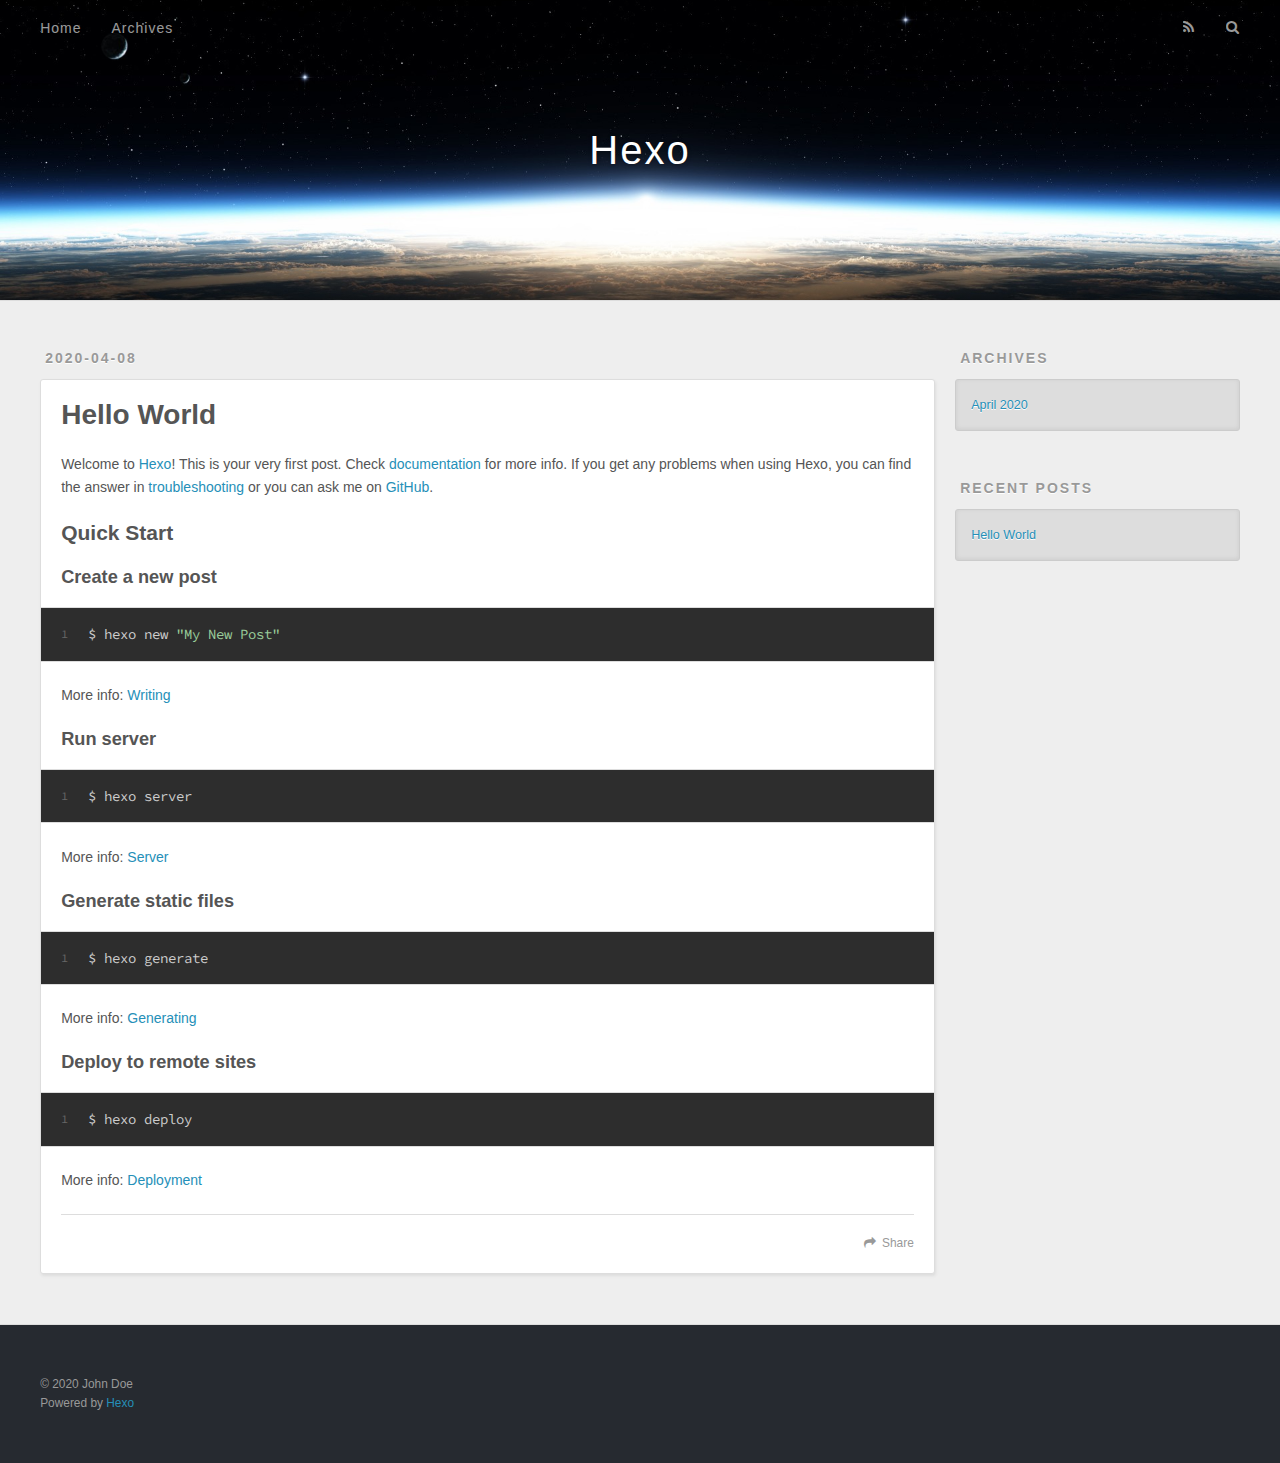
==== index.html @ 331ce8b9 "Site updated: 2020-04-08 20:59:06" ====
<!DOCTYPE html>
<html>
<head>
  <meta charset="utf-8">
  

  
  <title>Hexo</title>
  <meta name="viewport" content="width=device-width, initial-scale=1, maximum-scale=1">
  <meta property="og:type" content="website">
<meta property="og:title" content="Hexo">
<meta property="og:url" content="http://yoursite.com/index.html">
<meta property="og:site_name" content="Hexo">
<meta property="og:locale" content="en_US">
<meta property="article:author" content="John Doe">
<meta name="twitter:card" content="summary">
  
    <link rel="alternate" href="/atom.xml" title="Hexo" type="application/atom+xml">
  
  
    <link rel="icon" href="/favicon.png">
  
  
    <link href="//fonts.googleapis.com/css?family=Source+Code+Pro" rel="stylesheet" type="text/css">
  
  
<link rel="stylesheet" href="/css/style.css">

<meta name="generator" content="Hexo 4.2.0"></head>

<body>
  <div id="container">
    <div id="wrap">
      <header id="header">
  <div id="banner"></div>
  <div id="header-outer" class="outer">
    <div id="header-title" class="inner">
      <h1 id="logo-wrap">
        <a href="/" id="logo">Hexo</a>
      </h1>
      
    </div>
    <div id="header-inner" class="inner">
      <nav id="main-nav">
        <a id="main-nav-toggle" class="nav-icon"></a>
        
          <a class="main-nav-link" href="/">Home</a>
        
          <a class="main-nav-link" href="/archives">Archives</a>
        
      </nav>
      <nav id="sub-nav">
        
          <a id="nav-rss-link" class="nav-icon" href="/atom.xml" title="RSS Feed"></a>
        
        <a id="nav-search-btn" class="nav-icon" title="Search"></a>
      </nav>
      <div id="search-form-wrap">
        <form action="//google.com/search" method="get" accept-charset="UTF-8" class="search-form"><input type="search" name="q" class="search-form-input" placeholder="Search"><button type="submit" class="search-form-submit">&#xF002;</button><input type="hidden" name="sitesearch" value="http://yoursite.com"></form>
      </div>
    </div>
  </div>
</header>
      <div class="outer">
        <section id="main">
  
    <article id="post-hello-world" class="article article-type-post" itemscope itemprop="blogPost">
  <div class="article-meta">
    <a href="/2020/04/08/hello-world/" class="article-date">
  <time datetime="2020-04-08T08:09:50.335Z" itemprop="datePublished">2020-04-08</time>
</a>
    
  </div>
  <div class="article-inner">
    
    
      <header class="article-header">
        
  
    <h1 itemprop="name">
      <a class="article-title" href="/2020/04/08/hello-world/">Hello World</a>
    </h1>
  

      </header>
    
    <div class="article-entry" itemprop="articleBody">
      
        <p>Welcome to <a href="https://hexo.io/" target="_blank" rel="noopener">Hexo</a>! This is your very first post. Check <a href="https://hexo.io/docs/" target="_blank" rel="noopener">documentation</a> for more info. If you get any problems when using Hexo, you can find the answer in <a href="https://hexo.io/docs/troubleshooting.html" target="_blank" rel="noopener">troubleshooting</a> or you can ask me on <a href="https://github.com/hexojs/hexo/issues" target="_blank" rel="noopener">GitHub</a>.</p>
<h2 id="Quick-Start"><a href="#Quick-Start" class="headerlink" title="Quick Start"></a>Quick Start</h2><h3 id="Create-a-new-post"><a href="#Create-a-new-post" class="headerlink" title="Create a new post"></a>Create a new post</h3><figure class="highlight bash"><table><tr><td class="gutter"><pre><span class="line">1</span><br></pre></td><td class="code"><pre><span class="line">$ hexo new <span class="string">"My New Post"</span></span><br></pre></td></tr></table></figure>

<p>More info: <a href="https://hexo.io/docs/writing.html" target="_blank" rel="noopener">Writing</a></p>
<h3 id="Run-server"><a href="#Run-server" class="headerlink" title="Run server"></a>Run server</h3><figure class="highlight bash"><table><tr><td class="gutter"><pre><span class="line">1</span><br></pre></td><td class="code"><pre><span class="line">$ hexo server</span><br></pre></td></tr></table></figure>

<p>More info: <a href="https://hexo.io/docs/server.html" target="_blank" rel="noopener">Server</a></p>
<h3 id="Generate-static-files"><a href="#Generate-static-files" class="headerlink" title="Generate static files"></a>Generate static files</h3><figure class="highlight bash"><table><tr><td class="gutter"><pre><span class="line">1</span><br></pre></td><td class="code"><pre><span class="line">$ hexo generate</span><br></pre></td></tr></table></figure>

<p>More info: <a href="https://hexo.io/docs/generating.html" target="_blank" rel="noopener">Generating</a></p>
<h3 id="Deploy-to-remote-sites"><a href="#Deploy-to-remote-sites" class="headerlink" title="Deploy to remote sites"></a>Deploy to remote sites</h3><figure class="highlight bash"><table><tr><td class="gutter"><pre><span class="line">1</span><br></pre></td><td class="code"><pre><span class="line">$ hexo deploy</span><br></pre></td></tr></table></figure>

<p>More info: <a href="https://hexo.io/docs/one-command-deployment.html" target="_blank" rel="noopener">Deployment</a></p>

      
    </div>
    <footer class="article-footer">
      <a data-url="http://yoursite.com/2020/04/08/hello-world/" data-id="ck8r250b800000ghe3so6d250" class="article-share-link">Share</a>
      
      
    </footer>
  </div>
  
</article>


  


</section>
        
          <aside id="sidebar">
  
    

  
    

  
    
  
    
  <div class="widget-wrap">
    <h3 class="widget-title">Archives</h3>
    <div class="widget">
      <ul class="archive-list"><li class="archive-list-item"><a class="archive-list-link" href="/archives/2020/04/">April 2020</a></li></ul>
    </div>
  </div>


  
    
  <div class="widget-wrap">
    <h3 class="widget-title">Recent Posts</h3>
    <div class="widget">
      <ul>
        
          <li>
            <a href="/2020/04/08/hello-world/">Hello World</a>
          </li>
        
      </ul>
    </div>
  </div>

  
</aside>
        
      </div>
      <footer id="footer">
  
  <div class="outer">
    <div id="footer-info" class="inner">
      &copy; 2020 John Doe<br>
      Powered by <a href="http://hexo.io/" target="_blank">Hexo</a>
    </div>
  </div>
</footer>
    </div>
    <nav id="mobile-nav">
  
    <a href="/" class="mobile-nav-link">Home</a>
  
    <a href="/archives" class="mobile-nav-link">Archives</a>
  
</nav>
    

<script src="//ajax.googleapis.com/ajax/libs/jquery/2.0.3/jquery.min.js"></script>


  
<link rel="stylesheet" href="/fancybox/jquery.fancybox.css">

  
<script src="/fancybox/jquery.fancybox.pack.js"></script>




<script src="/js/script.js"></script>




  </div>
</body>
</html>
---- css/style.css ----
body {
  width: 100%;
}
body:before,
body:after {
  content: "";
  display: table;
}
body:after {
  clear: both;
}
html,
body,
div,
span,
applet,
object,
iframe,
h1,
h2,
h3,
h4,
h5,
h6,
p,
blockquote,
pre,
a,
abbr,
acronym,
address,
big,
cite,
code,
del,
dfn,
em,
img,
ins,
kbd,
q,
s,
samp,
small,
strike,
strong,
sub,
sup,
tt,
var,
dl,
dt,
dd,
ol,
ul,
li,
fieldset,
form,
label,
legend,
table,
caption,
tbody,
tfoot,
thead,
tr,
th,
td {
  margin: 0;
  padding: 0;
  border: 0;
  outline: 0;
  font-weight: inherit;
  font-style: inherit;
  font-family: inherit;
  font-size: 100%;
  vertical-align: baseline;
}
body {
  line-height: 1;
  color: #000;
  background: #fff;
}
ol,
ul {
  list-style: none;
}
table {
  border-collapse: separate;
  border-spacing: 0;
  vertical-align: middle;
}
caption,
th,
td {
  text-align: left;
  font-weight: normal;
  vertical-align: middle;
}
a img {
  border: none;
}
input,
button {
  margin: 0;
  padding: 0;
}
input::-moz-focus-inner,
button::-moz-focus-inner {
  border: 0;
  padding: 0;
}
@font-face {
  font-family: FontAwesome;
  font-style: normal;
  font-weight: normal;
  src: url("fonts/fontawesome-webfont.eot?v=#4.0.3");
  src: url("fonts/fontawesome-webfont.eot?#iefix&v=#4.0.3") format("embedded-opentype"), url("fonts/fontawesome-webfont.woff?v=#4.0.3") format("woff"), url("fonts/fontawesome-webfont.ttf?v=#4.0.3") format("truetype"), url("fonts/fontawesome-webfont.svg#fontawesomeregular?v=#4.0.3") format("svg");
}
html,
body,
#container {
  height: 100%;
}
body {
  background: #eee;
  font: 14px -apple-system, BlinkMacSystemFont, "Segoe UI", "Roboto", "Oxygen", "Ubuntu", "Cantarell", "Fira Sans", "Droid Sans", "Helvetica Neue", sans-serif;
  -webkit-text-size-adjust: 100%;
}
.outer {
  max-width: 1220px;
  margin: 0 auto;
  padding: 0 20px;
}
.outer:before,
.outer:after {
  content: "";
  display: table;
}
.outer:after {
  clear: both;
}
.inner {
  display: inline;
  float: left;
  width: 98.33333333333333%;
  margin: 0 0.833333333333333%;
}
.left,
.alignleft {
  float: left;
}
.right,
.alignright {
  float: right;
}
.clear {
  clear: both;
}
#container {
  position: relative;
}
.mobile-nav-on {
  overflow: hidden;
}
#wrap {
  height: 100%;
  width: 100%;
  position: absolute;
  top: 0;
  left: 0;
  -webkit-transition: 0.2s ease-out;
  -moz-transition: 0.2s ease-out;
  -ms-transition: 0.2s ease-out;
  transition: 0.2s ease-out;
  z-index: 1;
  background: #eee;
}
.mobile-nav-on #wrap {
  left: 280px;
}
@media screen and (min-width: 768px) {
  #main {
    display: inline;
    float: left;
    width: 73.33333333333333%;
    margin: 0 0.833333333333333%;
  }
}
.article-date,
.article-category-link,
.archive-year,
.widget-title {
  text-decoration: none;
  text-transform: uppercase;
  letter-spacing: 2px;
  color: #999;
  margin-bottom: 1em;
  margin-left: 5px;
  line-height: 1em;
  text-shadow: 0 1px #fff;
  font-weight: bold;
}
.article-inner,
.archive-article-inner {
  background: #fff;
  -webkit-box-shadow: 1px 2px 3px #ddd;
  box-shadow: 1px 2px 3px #ddd;
  border: 1px solid #ddd;
  border-radius: 3px;
}
.article-entry h1,
.widget h1 {
  font-size: 2em;
}
.article-entry h2,
.widget h2 {
  font-size: 1.5em;
}
.article-entry h3,
.widget h3 {
  font-size: 1.3em;
}
.article-entry h4,
.widget h4 {
  font-size: 1.2em;
}
.article-entry h5,
.widget h5 {
  font-size: 1em;
}
.article-entry h6,
.widget h6 {
  font-size: 1em;
  color: #999;
}
.article-entry hr,
.widget hr {
  border: 1px dashed #ddd;
}
.article-entry strong,
.widget strong {
  font-weight: bold;
}
.article-entry em,
.widget em,
.article-entry cite,
.widget cite {
  font-style: italic;
}
.article-entry sup,
.widget sup,
.article-entry sub,
.widget sub {
  font-size: 0.75em;
  line-height: 0;
  position: relative;
  vertical-align: baseline;
}
.article-entry sup,
.widget sup {
  top: -0.5em;
}
.article-entry sub,
.widget sub {
  bottom: -0.2em;
}
.article-entry small,
.widget small {
  font-size: 0.85em;
}
.article-entry acronym,
.widget acronym,
.article-entry abbr,
.widget abbr {
  border-bottom: 1px dotted;
}
.article-entry ul,
.widget ul,
.article-entry ol,
.widget ol,
.article-entry dl,
.widget dl {
  margin: 0 20px;
  line-height: 1.6em;
}
.article-entry ul ul,
.widget ul ul,
.article-entry ol ul,
.widget ol ul,
.article-entry ul ol,
.widget ul ol,
.article-entry ol ol,
.widget ol ol {
  margin-top: 0;
  margin-bottom: 0;
}
.article-entry ul,
.widget ul {
  list-style: disc;
}
.article-entry ol,
.widget ol {
  list-style: decimal;
}
.article-entry dt,
.widget dt {
  font-weight: bold;
}
#header {
  height: 300px;
  position: relative;
  border-bottom: 1px solid #ddd;
}
#header:before,
#header:after {
  content: "";
  position: absolute;
  left: 0;
  right: 0;
  height: 40px;
}
#header:before {
  top: 0;
  background: -webkit-linear-gradient(rgba(0,0,0,0.2), transparent);
  background: -moz-linear-gradient(rgba(0,0,0,0.2), transparent);
  background: -ms-linear-gradient(rgba(0,0,0,0.2), transparent);
  background: linear-gradient(rgba(0,0,0,0.2), transparent);
}
#header:after {
  bottom: 0;
  background: -webkit-linear-gradient(transparent, rgba(0,0,0,0.2));
  background: -moz-linear-gradient(transparent, rgba(0,0,0,0.2));
  background: -ms-linear-gradient(transparent, rgba(0,0,0,0.2));
  background: linear-gradient(transparent, rgba(0,0,0,0.2));
}
#header-outer {
  height: 100%;
  position: relative;
}
#header-inner {
  position: relative;
  overflow: hidden;
}
#banner {
  position: absolute;
  top: 0;
  left: 0;
  width: 100%;
  height: 100%;
  background: url("images/banner.jpg") center #000;
  -webkit-background-size: cover;
  -moz-background-size: cover;
  background-size: cover;
  z-index: -1;
}
#header-title {
  text-align: center;
  height: 40px;
  position: absolute;
  top: 50%;
  left: 0;
  margin-top: -20px;
}
#logo,
#subtitle {
  text-decoration: none;
  color: #fff;
  font-weight: 300;
  text-shadow: 0 1px 4px rgba(0,0,0,0.3);
}
#logo {
  font-size: 40px;
  line-height: 40px;
  letter-spacing: 2px;
}
#subtitle {
  font-size: 16px;
  line-height: 16px;
  letter-spacing: 1px;
}
#subtitle-wrap {
  margin-top: 16px;
}
#main-nav {
  float: left;
  margin-left: -15px;
}
.nav-icon,
.main-nav-link {
  float: left;
  color: #fff;
  opacity: 0.6;
  text-decoration: none;
  text-shadow: 0 1px rgba(0,0,0,0.2);
  -webkit-transition: opacity 0.2s;
  -moz-transition: opacity 0.2s;
  -ms-transition: opacity 0.2s;
  transition: opacity 0.2s;
  display: block;
  padding: 20px 15px;
}
.nav-icon:hover,
.main-nav-link:hover {
  opacity: 1;
}
.nav-icon {
  font-family: FontAwesome;
  text-align: center;
  font-size: 14px;
  width: 14px;
  height: 14px;
  padding: 20px 15px;
  position: relative;
  cursor: pointer;
}
.main-nav-link {
  font-weight: 300;
  letter-spacing: 1px;
}
@media screen and (max-width: 479px) {
  .main-nav-link {
    display: none;
  }
}
#main-nav-toggle {
  display: none;
}
#main-nav-toggle:before {
  content: "\f0c9";
}
@media screen and (max-width: 479px) {
  #main-nav-toggle {
    display: block;
  }
}
#sub-nav {
  float: right;
  margin-right: -15px;
}
#nav-rss-link:before {
  content: "\f09e";
}
#nav-search-btn:before {
  content: "\f002";
}
#search-form-wrap {
  position: absolute;
  top: 15px;
  width: 150px;
  height: 30px;
  right: -150px;
  opacity: 0;
  -webkit-transition: 0.2s ease-out;
  -moz-transition: 0.2s ease-out;
  -ms-transition: 0.2s ease-out;
  transition: 0.2s ease-out;
}
#search-form-wrap.on {
  opacity: 1;
  right: 0;
}
@media screen and (max-width: 479px) {
  #search-form-wrap {
    width: 100%;
    right: -100%;
  }
}
.search-form {
  position: absolute;
  top: 0;
  left: 0;
  right: 0;
  background: #fff;
  padding: 5px 15px;
  border-radius: 15px;
  -webkit-box-shadow: 0 0 10px rgba(0,0,0,0.3);
  box-shadow: 0 0 10px rgba(0,0,0,0.3);
}
.search-form-input {
  border: none;
  background: none;
  color: #555;
  width: 100%;
  font: 13px -apple-system, BlinkMacSystemFont, "Segoe UI", "Roboto", "Oxygen", "Ubuntu", "Cantarell", "Fira Sans", "Droid Sans", "Helvetica Neue", sans-serif;
  outline: none;
}
.search-form-input::-webkit-search-results-decoration,
.search-form-input::-webkit-search-cancel-button {
  -webkit-appearance: none;
}
.search-form-submit {
  position: absolute;
  top: 50%;
  right: 10px;
  margin-top: -7px;
  font: 13px FontAwesome;
  border: none;
  background: none;
  color: #bbb;
  cursor: pointer;
}
.search-form-submit:hover,
.search-form-submit:focus {
  color: #777;
}
.article {
  margin: 50px 0;
}
.article-inner {
  overflow: hidden;
}
.article-meta:before,
.article-meta:after {
  content: "";
  display: table;
}
.article-meta:after {
  clear: both;
}
.article-date {
  float: left;
}
.article-category {
  float: left;
  line-height: 1em;
  color: #ccc;
  text-shadow: 0 1px #fff;
  margin-left: 8px;
}
.article-category:before {
  content: "\2022";
}
.article-category-link {
  margin: 0 12px 1em;
}
.article-header {
  padding: 20px 20px 0;
}
.article-title {
  text-decoration: none;
  font-size: 2em;
  font-weight: bold;
  color: #555;
  line-height: 1.1em;
  -webkit-transition: color 0.2s;
  -moz-transition: color 0.2s;
  -ms-transition: color 0.2s;
  transition: color 0.2s;
}
a.article-title:hover {
  color: #258fb8;
}
.article-entry {
  color: #555;
  padding: 0 20px;
}
.article-entry:before,
.article-entry:after {
  content: "";
  display: table;
}
.article-entry:after {
  clear: both;
}
.article-entry p,
.article-entry table {
  line-height: 1.6em;
  margin: 1.6em 0;
}
.article-entry h1,
.article-entry h2,
.article-entry h3,
.article-entry h4,
.article-entry h5,
.article-entry h6 {
  font-weight: bold;
}
.article-entry h1,
.article-entry h2,
.article-entry h3,
.article-entry h4,
.article-entry h5,
.article-entry h6 {
  line-height: 1.1em;
  margin: 1.1em 0;
}
.article-entry a {
  color: #258fb8;
  text-decoration: none;
}
.article-entry a:hover {
  text-decoration: underline;
}
.article-entry ul,
.article-entry ol,
.article-entry dl {
  margin-top: 1.6em;
  margin-bottom: 1.6em;
}
.article-entry img,
.article-entry video {
  max-width: 100%;
  height: auto;
  display: block;
  margin: auto;
}
.article-entry iframe {
  border: none;
}
.article-entry table {
  width: 100%;
  border-collapse: collapse;
  border-spacing: 0;
}
.article-entry th {
  font-weight: bold;
  border-bottom: 3px solid #ddd;
  padding-bottom: 0.5em;
}
.article-entry td {
  border-bottom: 1px solid #ddd;
  padding: 10px 0;
}
.article-entry blockquote {
  font-family: Georgia, "Times New Roman", serif;
  font-size: 1.4em;
  margin: 1.6em 20px;
  text-align: center;
}
.article-entry blockquote footer {
  font-size: 14px;
  margin: 1.6em 0;
  font-family: -apple-system, BlinkMacSystemFont, "Segoe UI", "Roboto", "Oxygen", "Ubuntu", "Cantarell", "Fira Sans", "Droid Sans", "Helvetica Neue", sans-serif;
}
.article-entry blockquote footer cite:before {
  content: "—";
  padding: 0 0.5em;
}
.article-entry .pullquote {
  text-align: left;
  width: 45%;
  margin: 0;
}
.article-entry .pullquote.left {
  margin-left: 0.5em;
  margin-right: 1em;
}
.article-entry .pullquote.right {
  margin-right: 0.5em;
  margin-left: 1em;
}
.article-entry .caption {
  color: #999;
  display: block;
  font-size: 0.9em;
  margin-top: 0.5em;
  position: relative;
  text-align: center;
}
.article-entry .video-container {
  position: relative;
  padding-top: 56.25%;
  height: 0;
  overflow: hidden;
}
.article-entry .video-container iframe,
.article-entry .video-container object,
.article-entry .video-container embed {
  position: absolute;
  top: 0;
  left: 0;
  width: 100%;
  height: 100%;
  margin-top: 0;
}
.article-more-link a {
  display: inline-block;
  line-height: 1em;
  padding: 6px 15px;
  border-radius: 15px;
  background: #eee;
  color: #999;
  text-shadow: 0 1px #fff;
  text-decoration: none;
}
.article-more-link a:hover {
  background: #258fb8;
  color: #fff;
  text-decoration: none;
  text-shadow: 0 1px #1e7293;
}
.article-footer {
  font-size: 0.85em;
  line-height: 1.6em;
  border-top: 1px solid #ddd;
  padding-top: 1.6em;
  margin: 0 20px 20px;
}
.article-footer:before,
.article-footer:after {
  content: "";
  display: table;
}
.article-footer:after {
  clear: both;
}
.article-footer a {
  color: #999;
  text-decoration: none;
}
.article-footer a:hover {
  color: #555;
}
.article-tag-list-item {
  float: left;
  margin-right: 10px;
}
.article-tag-list-link:before {
  content: "#";
}
.article-comment-link {
  float: right;
}
.article-comment-link:before {
  content: "\f075";
  font-family: FontAwesome;
  padding-right: 8px;
}
.article-share-link {
  cursor: pointer;
  float: right;
  margin-left: 20px;
}
.article-share-link:before {
  content: "\f064";
  font-family: FontAwesome;
  padding-right: 6px;
}
#article-nav {
  position: relative;
}
#article-nav:before,
#article-nav:after {
  content: "";
  display: table;
}
#article-nav:after {
  clear: both;
}
@media screen and (min-width: 768px) {
  #article-nav {
    margin: 50px 0;
  }
  #article-nav:before {
    width: 8px;
    height: 8px;
    position: absolute;
    top: 50%;
    left: 50%;
    margin-top: -4px;
    margin-left: -4px;
    content: "";
    border-radius: 50%;
    background: #ddd;
    -webkit-box-shadow: 0 1px 2px #fff;
    box-shadow: 0 1px 2px #fff;
  }
}
.article-nav-link-wrap {
  text-decoration: none;
  text-shadow: 0 1px #fff;
  color: #999;
  -webkit-box-sizing: border-box;
  -moz-box-sizing: border-box;
  box-sizing: border-box;
  margin-top: 50px;
  text-align: center;
  display: block;
}
.article-nav-link-wrap:hover {
  color: #555;
}
@media screen and (min-width: 768px) {
  .article-nav-link-wrap {
    width: 50%;
    margin-top: 0;
  }
}
@media screen and (min-width: 768px) {
  #article-nav-newer {
    float: left;
    text-align: right;
    padding-right: 20px;
  }
}
@media screen and (min-width: 768px) {
  #article-nav-older {
    float: right;
    text-align: left;
    padding-left: 20px;
  }
}
.article-nav-caption {
  text-transform: uppercase;
  letter-spacing: 2px;
  color: #ddd;
  line-height: 1em;
  font-weight: bold;
}
#article-nav-newer .article-nav-caption {
  margin-right: -2px;
}
.article-nav-title {
  font-size: 0.85em;
  line-height: 1.6em;
  margin-top: 0.5em;
}
.article-share-box {
  position: absolute;
  display: none;
  background: #fff;
  -webkit-box-shadow: 1px 2px 10px rgba(0,0,0,0.2);
  box-shadow: 1px 2px 10px rgba(0,0,0,0.2);
  border-radius: 3px;
  margin-left: -145px;
  overflow: hidden;
  z-index: 1;
}
.article-share-box.on {
  display: block;
}
.article-share-input {
  width: 100%;
  background: none;
  -webkit-box-sizing: border-box;
  -moz-box-sizing: border-box;
  box-sizing: border-box;
  font: 14px -apple-system, BlinkMacSystemFont, "Segoe UI", "Roboto", "Oxygen", "Ubuntu", "Cantarell", "Fira Sans", "Droid Sans", "Helvetica Neue", sans-serif;
  padding: 0 15px;
  color: #555;
  outline: none;
  border: 1px solid #ddd;
  border-radius: 3px 3px 0 0;
  height: 36px;
  line-height: 36px;
}
.article-share-links {
  background: #eee;
}
.article-share-links:before,
.article-share-links:after {
  content: "";
  display: table;
}
.article-share-links:after {
  clear: both;
}
.article-share-twitter,
.article-share-facebook,
.article-share-pinterest,
.article-share-google {
  width: 50px;
  height: 36px;
  display: block;
  float: left;
  position: relative;
  color: #999;
  text-shadow: 0 1px #fff;
}
.article-share-twitter:before,
.article-share-facebook:before,
.article-share-pinterest:before,
.article-share-google:before {
  font-size: 20px;
  font-family: FontAwesome;
  width: 20px;
  height: 20px;
  position: absolute;
  top: 50%;
  left: 50%;
  margin-top: -10px;
  margin-left: -10px;
  text-align: center;
}
.article-share-twitter:hover,
.article-share-facebook:hover,
.article-share-pinterest:hover,
.article-share-google:hover {
  color: #fff;
}
.article-share-twitter:before {
  content: "\f099";
}
.article-share-twitter:hover {
  background: #00aced;
  text-shadow: 0 1px #008abe;
}
.article-share-facebook:before {
  content: "\f09a";
}
.article-share-facebook:hover {
  background: #3b5998;
  text-shadow: 0 1px #2f477a;
}
.article-share-pinterest:before {
  content: "\f0d2";
}
.article-share-pinterest:hover {
  background: #cb2027;
  text-shadow: 0 1px #a21a1f;
}
.article-share-google:before {
  content: "\f0d5";
}
.article-share-google:hover {
  background: #dd4b39;
  text-shadow: 0 1px #be3221;
}
.article-gallery {
  background: #000;
  position: relative;
}
.article-gallery-photos {
  position: relative;
  overflow: hidden;
}
.article-gallery-img {
  display: none;
  max-width: 100%;
}
.article-gallery-img:first-child {
  display: block;
}
.article-gallery-img.loaded {
  position: absolute;
  display: block;
}
.article-gallery-img img {
  display: block;
  max-width: 100%;
  margin: 0 auto;
}
#comments {
  background: #fff;
  -webkit-box-shadow: 1px 2px 3px #ddd;
  box-shadow: 1px 2px 3px #ddd;
  padding: 20px;
  border: 1px solid #ddd;
  border-radius: 3px;
  margin: 50px 0;
}
#comments a {
  color: #258fb8;
}
.archives-wrap {
  margin: 50px 0;
}
.archives:before,
.archives:after {
  content: "";
  display: table;
}
.archives:after {
  clear: both;
}
.archive-year-wrap {
  margin-bottom: 1em;
}
.archives {
  -webkit-column-gap: 10px;
  -moz-column-gap: 10px;
  column-gap: 10px;
}
@media screen and (min-width: 480px) and (max-width: 767px) {
  .archives {
    -webkit-column-count: 2;
    -moz-column-count: 2;
    column-count: 2;
  }
}
@media screen and (min-width: 768px) {
  .archives {
    -webkit-column-count: 3;
    -moz-column-count: 3;
    column-count: 3;
  }
}
.archive-article {
  -webkit-column-break-inside: avoid;
  page-break-inside: avoid;
  overflow: hidden;
  break-inside: avoid-column;
}
.archive-article-inner {
  padding: 10px;
  margin-bottom: 15px;
}
.archive-article-title {
  text-decoration: none;
  font-weight: bold;
  color: #555;
  -webkit-transition: color 0.2s;
  -moz-transition: color 0.2s;
  -ms-transition: color 0.2s;
  transition: color 0.2s;
  line-height: 1.6em;
}
.archive-article-title:hover {
  color: #258fb8;
}
.archive-article-footer {
  margin-top: 1em;
}
.archive-article-date {
  color: #999;
  text-decoration: none;
  font-size: 0.85em;
  line-height: 1em;
  margin-bottom: 0.5em;
  display: block;
}
#page-nav {
  margin: 50px auto;
  background: #fff;
  -webkit-box-shadow: 1px 2px 3px #ddd;
  box-shadow: 1px 2px 3px #ddd;
  border: 1px solid #ddd;
  border-radius: 3px;
  text-align: center;
  color: #999;
  overflow: hidden;
}
#page-nav:before,
#page-nav:after {
  content: "";
  display: table;
}
#page-nav:after {
  clear: both;
}
#page-nav a,
#page-nav span {
  padding: 10px 20px;
  line-height: 1;
  height: 2ex;
}
#page-nav a {
  color: #999;
  text-decoration: none;
}
#page-nav a:hover {
  background: #999;
  color: #fff;
}
#page-nav .prev {
  float: left;
}
#page-nav .next {
  float: right;
}
#page-nav .page-number {
  display: inline-block;
}
@media screen and (max-width: 479px) {
  #page-nav .page-number {
    display: none;
  }
}
#page-nav .current {
  color: #555;
  font-weight: bold;
}
#page-nav .space {
  color: #ddd;
}
#footer {
  background: #262a30;
  padding: 50px 0;
  border-top: 1px solid #ddd;
  color: #999;
}
#footer a {
  color: #258fb8;
  text-decoration: none;
}
#footer a:hover {
  text-decoration: underline;
}
#footer-info {
  line-height: 1.6em;
  font-size: 0.85em;
}
.article-entry pre,
.article-entry .highlight {
  background: #2d2d2d;
  margin: 0 -20px;
  padding: 15px 20px;
  border-style: solid;
  border-color: #ddd;
  border-width: 1px 0;
  overflow: auto;
  color: #ccc;
  line-height: 22.400000000000002px;
}
.article-entry .highlight .gutter pre,
.article-entry .gist .gist-file .gist-data .line-numbers {
  color: #666;
  font-size: 0.85em;
}
.article-entry pre,
.article-entry code {
  font-family: "Source Code Pro", Consolas, Monaco, Menlo, Consolas, monospace;
}
.article-entry code {
  background: #eee;
  text-shadow: 0 1px #fff;
  padding: 0 0.3em;
}
.article-entry pre code {
  background: none;
  text-shadow: none;
  padding: 0;
}
.article-entry .highlight pre {
  border: none;
  margin: 0;
  padding: 0;
}
.article-entry .highlight table {
  margin: 0;
  width: auto;
}
.article-entry .highlight td {
  border: none;
  padding: 0;
}
.article-entry .highlight figcaption {
  font-size: 0.85em;
  color: #999;
  line-height: 1em;
  margin-bottom: 1em;
}
.article-entry .highlight figcaption:before,
.article-entry .highlight figcaption:after {
  content: "";
  display: table;
}
.article-entry .highlight figcaption:after {
  clear: both;
}
.article-entry .highlight figcaption a {
  float: right;
}
.article-entry .highlight .gutter pre {
  text-align: right;
  padding-right: 20px;
}
.article-entry .highlight .line {
  height: 22.400000000000002px;
}
.article-entry .highlight .line.marked {
  background: #515151;
}
.article-entry .gist {
  margin: 0 -20px;
  border-style: solid;
  border-color: #ddd;
  border-width: 1px 0;
  background: #2d2d2d;
  padding: 15px 20px 15px 0;
}
.article-entry .gist .gist-file {
  border: none;
  font-family: "Source Code Pro", Consolas, Monaco, Menlo, Consolas, monospace;
  margin: 0;
}
.article-entry .gist .gist-file .gist-data {
  background: none;
  border: none;
}
.article-entry .gist .gist-file .gist-data .line-numbers {
  background: none;
  border: none;
  padding: 0 20px 0 0;
}
.article-entry .gist .gist-file .gist-data .line-data {
  padding: 0 !important;
}
.article-entry .gist .gist-file .highlight {
  margin: 0;
  padding: 0;
  border: none;
}
.article-entry .gist .gist-file .gist-meta {
  background: #2d2d2d;
  color: #999;
  font: 0.85em -apple-system, BlinkMacSystemFont, "Segoe UI", "Roboto", "Oxygen", "Ubuntu", "Cantarell", "Fira Sans", "Droid Sans", "Helvetica Neue", sans-serif;
  text-shadow: 0 0;
  padding: 0;
  margin-top: 1em;
  margin-left: 20px;
}
.article-entry .gist .gist-file .gist-meta a {
  color: #258fb8;
  font-weight: normal;
}
.article-entry .gist .gist-file .gist-meta a:hover {
  text-decoration: underline;
}
pre .comment,
pre .title {
  color: #999;
}
pre .variable,
pre .attribute,
pre .tag,
pre .regexp,
pre .ruby .constant,
pre .xml .tag .title,
pre .xml .pi,
pre .xml .doctype,
pre .html .doctype,
pre .css .id,
pre .css .class,
pre .css .pseudo {
  color: #f2777a;
}
pre .number,
pre .preprocessor,
pre .built_in,
pre .literal,
pre .params,
pre .constant {
  color: #f99157;
}
pre .class,
pre .ruby .class .title,
pre .css .rules .attribute {
  color: #9c9;
}
pre .string,
pre .value,
pre .inheritance,
pre .header,
pre .ruby .symbol,
pre .xml .cdata {
  color: #9c9;
}
pre .css .hexcolor {
  color: #6cc;
}
pre .function,
pre .python .decorator,
pre .python .title,
pre .ruby .function .title,
pre .ruby .title .keyword,
pre .perl .sub,
pre .javascript .title,
pre .coffeescript .title {
  color: #69c;
}
pre .keyword,
pre .javascript .function {
  color: #c9c;
}
@media screen and (max-width: 479px) {
  #mobile-nav {
    position: absolute;
    top: 0;
    left: 0;
    width: 280px;
    height: 100%;
    background: #191919;
    border-right: 1px solid #fff;
  }
}
@media screen and (max-width: 479px) {
  .mobile-nav-link {
    display: block;
    color: #999;
    text-decoration: none;
    padding: 15px 20px;
    font-weight: bold;
  }
  .mobile-nav-link:hover {
    color: #fff;
  }
}
@media screen and (min-width: 768px) {
  #sidebar {
    display: inline;
    float: left;
    width: 23.333333333333332%;
    margin: 0 0.833333333333333%;
  }
}
.widget-wrap {
  margin: 50px 0;
}
.widget {
  color: #777;
  text-shadow: 0 1px #fff;
  background: #ddd;
  -webkit-box-shadow: 0 -1px 4px #ccc inset;
  box-shadow: 0 -1px 4px #ccc inset;
  border: 1px solid #ccc;
  padding: 15px;
  border-radius: 3px;
}
.widget a {
  color: #258fb8;
  text-decoration: none;
}
.widget a:hover {
  text-decoration: underline;
}
.widget ul ul,
.widget ol ul,
.widget dl ul,
.widget ul ol,
.widget ol ol,
.widget dl ol,
.widget ul dl,
.widget ol dl,
.widget dl dl {
  margin-left: 15px;
  list-style: disc;
}
.widget {
  line-height: 1.6em;
  word-wrap: break-word;
  font-size: 0.9em;
}
.widget ul,
.widget ol {
  list-style: none;
  margin: 0;
}
.widget ul ul,
.widget ol ul,
.widget ul ol,
.widget ol ol {
  margin: 0 20px;
}
.widget ul ul,
.widget ol ul {
  list-style: disc;
}
.widget ul ol,
.widget ol ol {
  list-style: decimal;
}
.category-list-count,
.tag-list-count,
.archive-list-count {
  padding-left: 5px;
  color: #999;
  font-size: 0.85em;
}
.category-list-count:before,
.tag-list-count:before,
.archive-list-count:before {
  content: "(";
}
.category-list-count:after,
.tag-list-count:after,
.archive-list-count:after {
  content: ")";
}
.tagcloud a {
  margin-right: 5px;
  display: inline-block;
}
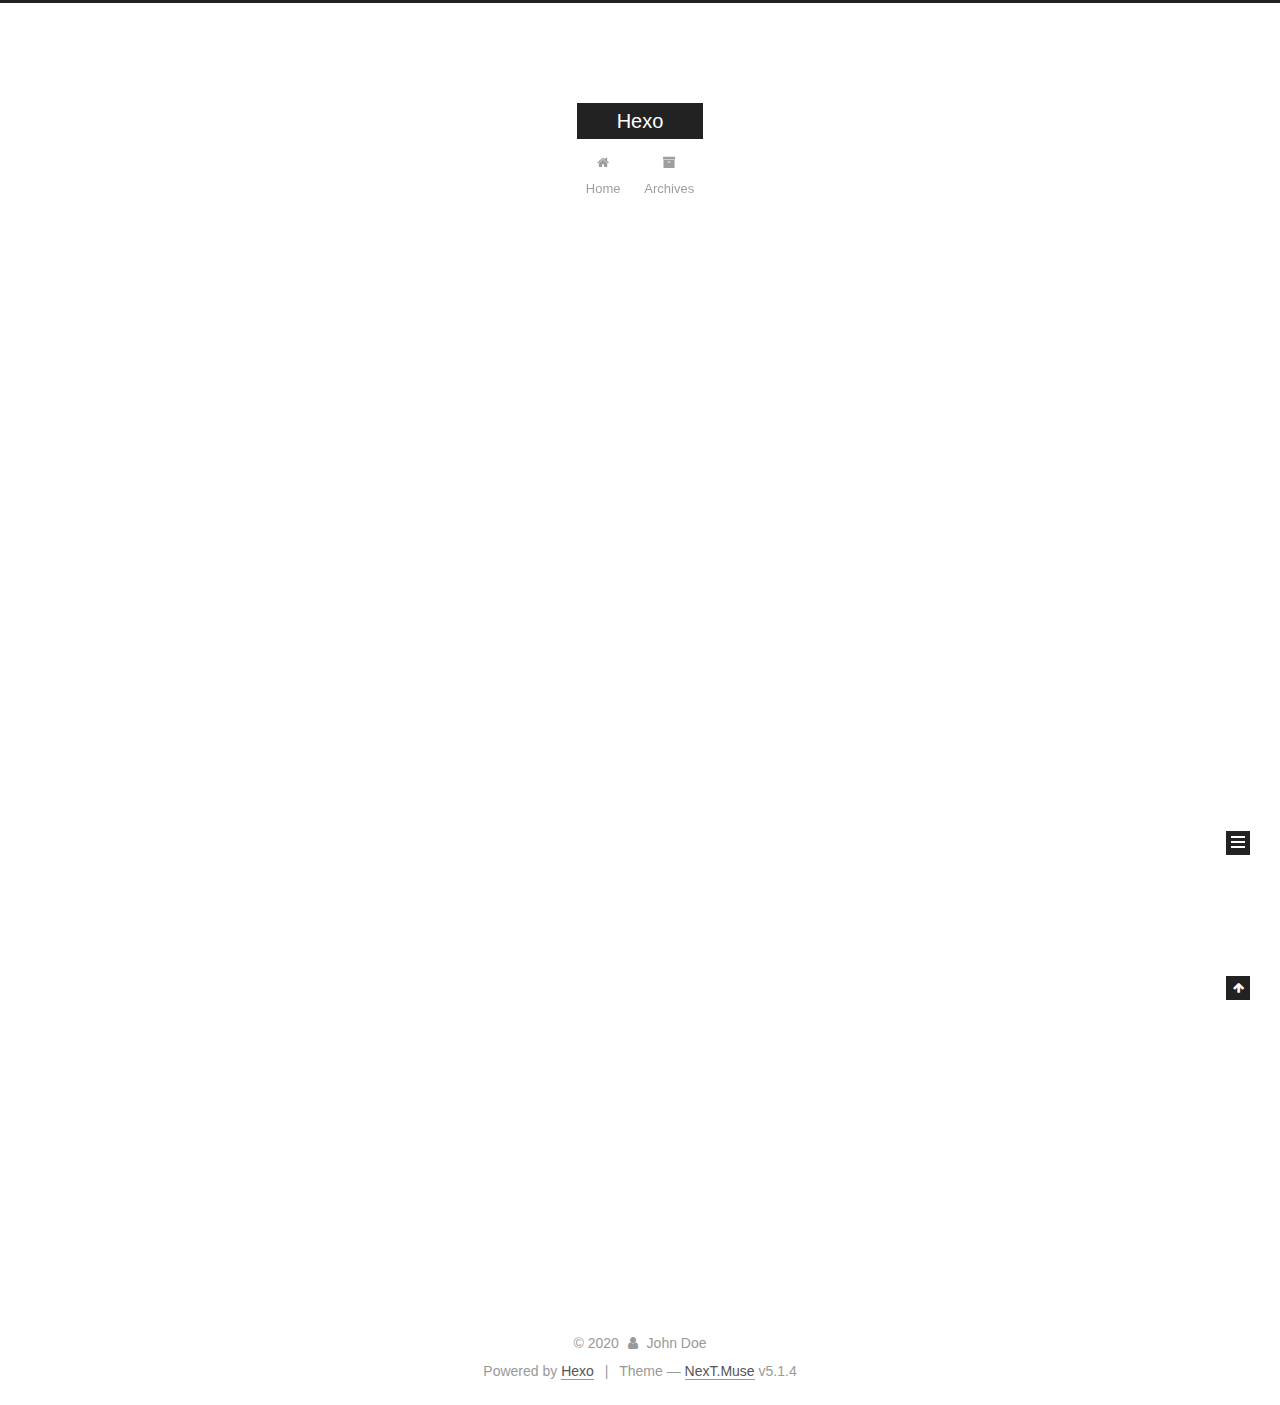
==== commit 4fcd9906: "Site updated: 2020-04-08 22:02:00" ====
--- a/index.html
+++ b/index.html
@@ -1,196 +1,620 @@
 <!DOCTYPE html>
-<html>
+
+
+
+  
+
+
+<html class="theme-next muse use-motion" lang="en">
 <head>
-  <meta charset="utf-8">
-  
-
-  
-  <title>Hexo</title>
-  <meta name="viewport" content="width=device-width, initial-scale=1, maximum-scale=1">
-  <meta property="og:type" content="website">
+  <meta charset="UTF-8"/>
+<meta http-equiv="X-UA-Compatible" content="IE=edge" />
+<meta name="viewport" content="width=device-width, initial-scale=1, maximum-scale=1"/>
+<meta name="theme-color" content="#222">
+
+
+
+
+
+
+
+
+
+<meta http-equiv="Cache-Control" content="no-transform" />
+<meta http-equiv="Cache-Control" content="no-siteapp" />
+
+
+
+
+
+
+
+
+
+
+
+
+
+
+
+
+  
+  
+  <link href="/lib/fancybox/source/jquery.fancybox.css?v=2.1.5" rel="stylesheet" type="text/css" />
+
+
+
+
+
+
+
+<link href="/lib/font-awesome/css/font-awesome.min.css?v=4.6.2" rel="stylesheet" type="text/css" />
+
+<link href="/css/main.css?v=5.1.4" rel="stylesheet" type="text/css" />
+
+
+  <link rel="apple-touch-icon" sizes="180x180" href="/images/apple-touch-icon-next.png?v=5.1.4">
+
+
+  <link rel="icon" type="image/png" sizes="32x32" href="/images/favicon-32x32-next.png?v=5.1.4">
+
+
+  <link rel="icon" type="image/png" sizes="16x16" href="/images/favicon-16x16-next.png?v=5.1.4">
+
+
+  <link rel="mask-icon" href="/images/logo.svg?v=5.1.4" color="#222">
+
+
+
+
+
+  <meta name="keywords" content="Hexo, NexT" />
+
+
+
+
+
+
+
+
+
+
+<meta property="og:type" content="website">
 <meta property="og:title" content="Hexo">
 <meta property="og:url" content="http://yoursite.com/index.html">
 <meta property="og:site_name" content="Hexo">
 <meta property="og:locale" content="en_US">
 <meta property="article:author" content="John Doe">
 <meta name="twitter:card" content="summary">
-  
-    <link rel="alternate" href="/atom.xml" title="Hexo" type="application/atom+xml">
-  
-  
-    <link rel="icon" href="/favicon.png">
-  
-  
-    <link href="//fonts.googleapis.com/css?family=Source+Code+Pro" rel="stylesheet" type="text/css">
-  
-  
-<link rel="stylesheet" href="/css/style.css">
+
+
+
+<script type="text/javascript" id="hexo.configurations">
+  var NexT = window.NexT || {};
+  var CONFIG = {
+    root: '/',
+    scheme: 'Muse',
+    version: '5.1.4',
+    sidebar: {"position":"left","display":"post","offset":12,"b2t":false,"scrollpercent":false,"onmobile":false},
+    fancybox: true,
+    tabs: true,
+    motion: {"enable":true,"async":false,"transition":{"post_block":"fadeIn","post_header":"slideDownIn","post_body":"slideDownIn","coll_header":"slideLeftIn","sidebar":"slideUpIn"}},
+    duoshuo: {
+      userId: '0',
+      author: 'Author'
+    },
+    algolia: {
+      applicationID: '',
+      apiKey: '',
+      indexName: '',
+      hits: {"per_page":10},
+      labels: {"input_placeholder":"Search for Posts","hits_empty":"We didn't find any results for the search: ${query}","hits_stats":"${hits} results found in ${time} ms"}
+    }
+  };
+</script>
+
+
+
+  <link rel="canonical" href="http://yoursite.com/"/>
+
+
+
+
+
+  <title>Hexo</title>
+  
+
+
+
+
+
+
+
 
 <meta name="generator" content="Hexo 4.2.0"></head>
 
-<body>
-  <div id="container">
-    <div id="wrap">
-      <header id="header">
-  <div id="banner"></div>
-  <div id="header-outer" class="outer">
-    <div id="header-title" class="inner">
-      <h1 id="logo-wrap">
-        <a href="/" id="logo">Hexo</a>
-      </h1>
-      
+<body itemscope itemtype="http://schema.org/WebPage" lang="en">
+
+  
+  
+    
+  
+
+  <div class="container sidebar-position-left 
+  page-home">
+    <div class="headband"></div>
+
+    <header id="header" class="header" itemscope itemtype="http://schema.org/WPHeader">
+      <div class="header-inner"><div class="site-brand-wrapper">
+  <div class="site-meta ">
+    
+
+    <div class="custom-logo-site-title">
+      <a href="/"  class="brand" rel="start">
+        <span class="logo-line-before"><i></i></span>
+        <span class="site-title">Hexo</span>
+        <span class="logo-line-after"><i></i></span>
+      </a>
     </div>
-    <div id="header-inner" class="inner">
-      <nav id="main-nav">
-        <a id="main-nav-toggle" class="nav-icon"></a>
-        
-          <a class="main-nav-link" href="/">Home</a>
-        
-          <a class="main-nav-link" href="/archives">Archives</a>
-        
-      </nav>
-      <nav id="sub-nav">
-        
-          <a id="nav-rss-link" class="nav-icon" href="/atom.xml" title="RSS Feed"></a>
-        
-        <a id="nav-search-btn" class="nav-icon" title="Search"></a>
-      </nav>
-      <div id="search-form-wrap">
-        <form action="//google.com/search" method="get" accept-charset="UTF-8" class="search-form"><input type="search" name="q" class="search-form-input" placeholder="Search"><button type="submit" class="search-form-submit">&#xF002;</button><input type="hidden" name="sitesearch" value="http://yoursite.com"></form>
-      </div>
+      
+        <p class="site-subtitle"></p>
+      
+  </div>
+
+  <div class="site-nav-toggle">
+    <button>
+      <span class="btn-bar"></span>
+      <span class="btn-bar"></span>
+      <span class="btn-bar"></span>
+    </button>
+  </div>
+</div>
+
+<nav class="site-nav">
+  
+
+  
+    <ul id="menu" class="menu">
+      
+        
+        <li class="menu-item menu-item-home">
+          <a href="/%20" rel="section">
+            
+              <i class="menu-item-icon fa fa-fw fa-home"></i> <br />
+            
+            Home
+          </a>
+        </li>
+      
+        
+        <li class="menu-item menu-item-archives">
+          <a href="/archives/%20" rel="section">
+            
+              <i class="menu-item-icon fa fa-fw fa-archive"></i> <br />
+            
+            Archives
+          </a>
+        </li>
+      
+
+      
+    </ul>
+  
+
+  
+</nav>
+
+
+
+ </div>
+    </header>
+
+    <main id="main" class="main">
+      <div class="main-inner">
+        <div class="content-wrap">
+          <div id="content" class="content">
+            
+  <section id="posts" class="posts-expand">
+    
+      
+
+  
+
+  
+  
+  
+
+  <article class="post post-type-normal" itemscope itemtype="http://schema.org/Article">
+  
+  
+  
+  <div class="post-block">
+    <link itemprop="mainEntityOfPage" href="http://yoursite.com/2020/04/08/hello-world/">
+
+    <span hidden itemprop="author" itemscope itemtype="http://schema.org/Person">
+      <meta itemprop="name" content="John Doe">
+      <meta itemprop="description" content="">
+      <meta itemprop="image" content="/images/avatar.gif">
+    </span>
+
+    <span hidden itemprop="publisher" itemscope itemtype="http://schema.org/Organization">
+      <meta itemprop="name" content="Hexo">
+    </span>
+
+    
+      <header class="post-header">
+
+        
+        
+          <h1 class="post-title" itemprop="name headline">
+                
+                <a class="post-title-link" href="/2020/04/08/hello-world/" itemprop="url">Hello World</a></h1>
+        
+
+        <div class="post-meta">
+          <span class="post-time">
+            
+              <span class="post-meta-item-icon">
+                <i class="fa fa-calendar-o"></i>
+              </span>
+              
+                <span class="post-meta-item-text">Posted on</span>
+              
+              <time title="Post created" itemprop="dateCreated datePublished" datetime="2020-04-08T16:09:50+08:00">
+                2020-04-08
+              </time>
+            
+
+            
+
+            
+          </span>
+
+          
+
+          
+            
+          
+
+          
+          
+
+          
+
+          
+
+          
+
+        </div>
+      </header>
+    
+
+    
+    
+    
+    <div class="post-body" itemprop="articleBody">
+
+      
+      
+
+      
+        
+          
+            <p>Welcome to <a href="https://hexo.io/" target="_blank" rel="noopener">Hexo</a>! This is your very first post. Check <a href="https://hexo.io/docs/" target="_blank" rel="noopener">documentation</a> for more info. If you get any problems when using Hexo, you can find the answer in <a href="https://hexo.io/docs/troubleshooting.html" target="_blank" rel="noopener">troubleshooting</a> or you can ask me on <a href="https://github.com/hexojs/hexo/issues" target="_blank" rel="noopener">GitHub</a>.</p>
+<h2 id="Quick-Start"><a href="#Quick-Start" class="headerlink" title="Quick Start"></a>Quick Start</h2><h3 id="Create-a-new-post"><a href="#Create-a-new-post" class="headerlink" title="Create a new post"></a>Create a new post</h3><figure class="highlight bash"><table><tr><td class="gutter"><pre><span class="line">1</span><br></pre></td><td class="code"><pre><span class="line">$ hexo new <span class="string">"My New Post"</span></span><br></pre></td></tr></table></figure>
+
+<p>More info: <a href="https://hexo.io/docs/writing.html" target="_blank" rel="noopener">Writing</a></p>
+<h3 id="Run-server"><a href="#Run-server" class="headerlink" title="Run server"></a>Run server</h3><figure class="highlight bash"><table><tr><td class="gutter"><pre><span class="line">1</span><br></pre></td><td class="code"><pre><span class="line">$ hexo server</span><br></pre></td></tr></table></figure>
+
+<p>More info: <a href="https://hexo.io/docs/server.html" target="_blank" rel="noopener">Server</a></p>
+<h3 id="Generate-static-files"><a href="#Generate-static-files" class="headerlink" title="Generate static files"></a>Generate static files</h3><figure class="highlight bash"><table><tr><td class="gutter"><pre><span class="line">1</span><br></pre></td><td class="code"><pre><span class="line">$ hexo generate</span><br></pre></td></tr></table></figure>
+
+<p>More info: <a href="https://hexo.io/docs/generating.html" target="_blank" rel="noopener">Generating</a></p>
+<h3 id="Deploy-to-remote-sites"><a href="#Deploy-to-remote-sites" class="headerlink" title="Deploy to remote sites"></a>Deploy to remote sites</h3><figure class="highlight bash"><table><tr><td class="gutter"><pre><span class="line">1</span><br></pre></td><td class="code"><pre><span class="line">$ hexo deploy</span><br></pre></td></tr></table></figure>
+
+<p>More info: <a href="https://hexo.io/docs/one-command-deployment.html" target="_blank" rel="noopener">Deployment</a></p>
+
+          
+        
+      
+    </div>
+    
+    
+    
+
+    
+
+    
+
+    
+
+    <footer class="post-footer">
+      
+
+      
+
+      
+
+      
+      
+        <div class="post-eof"></div>
+      
+    </footer>
+  </div>
+  
+  
+  
+  </article>
+
+
+    
+  </section>
+
+  
+
+
+          </div>
+          
+
+
+          
+
+        </div>
+        
+          
+  
+  <div class="sidebar-toggle">
+    <div class="sidebar-toggle-line-wrap">
+      <span class="sidebar-toggle-line sidebar-toggle-line-first"></span>
+      <span class="sidebar-toggle-line sidebar-toggle-line-middle"></span>
+      <span class="sidebar-toggle-line sidebar-toggle-line-last"></span>
     </div>
   </div>
-</header>
-      <div class="outer">
-        <section id="main">
-  
-    <article id="post-hello-world" class="article article-type-post" itemscope itemprop="blogPost">
-  <div class="article-meta">
-    <a href="/2020/04/08/hello-world/" class="article-date">
-  <time datetime="2020-04-08T08:09:50.335Z" itemprop="datePublished">2020-04-08</time>
-</a>
-    
+
+  <aside id="sidebar" class="sidebar">
+    
+    <div class="sidebar-inner">
+
+      
+
+      
+
+      <section class="site-overview-wrap sidebar-panel sidebar-panel-active">
+        <div class="site-overview">
+          <div class="site-author motion-element" itemprop="author" itemscope itemtype="http://schema.org/Person">
+            
+              <p class="site-author-name" itemprop="name">John Doe</p>
+              <p class="site-description motion-element" itemprop="description"></p>
+          </div>
+
+          <nav class="site-state motion-element">
+
+            
+              <div class="site-state-item site-state-posts">
+              
+                <a href="/archives/%20%7C%7C%20archive">
+              
+                  <span class="site-state-item-count">1</span>
+                  <span class="site-state-item-name">posts</span>
+                </a>
+              </div>
+            
+
+            
+
+            
+
+          </nav>
+
+          
+
+          
+
+          
+          
+
+          
+          
+
+          
+
+        </div>
+      </section>
+
+      
+
+      
+
+    </div>
+  </aside>
+
+
+        
+      </div>
+    </main>
+
+    <footer id="footer" class="footer">
+      <div class="footer-inner">
+        <div class="copyright">&copy; <span itemprop="copyrightYear">2020</span>
+  <span class="with-love">
+    <i class="fa fa-user"></i>
+  </span>
+  <span class="author" itemprop="copyrightHolder">John Doe</span>
+
+  
+</div>
+
+
+  <div class="powered-by">Powered by <a class="theme-link" target="_blank" href="https://hexo.io">Hexo</a></div>
+
+
+
+  <span class="post-meta-divider">|</span>
+
+
+
+  <div class="theme-info">Theme &mdash; <a class="theme-link" target="_blank" href="https://github.com/iissnan/hexo-theme-next">NexT.Muse</a> v5.1.4</div>
+
+
+
+
+        
+
+
+
+
+
+
+
+        
+      </div>
+    </footer>
+
+    
+      <div class="back-to-top">
+        <i class="fa fa-arrow-up"></i>
+        
+      </div>
+    
+
+    
+
   </div>
-  <div class="article-inner">
-    
-    
-      <header class="article-header">
-        
-  
-    <h1 itemprop="name">
-      <a class="article-title" href="/2020/04/08/hello-world/">Hello World</a>
-    </h1>
-  
-
-      </header>
-    
-    <div class="article-entry" itemprop="articleBody">
-      
-        <p>Welcome to <a href="https://hexo.io/" target="_blank" rel="noopener">Hexo</a>! This is your very first post. Check <a href="https://hexo.io/docs/" target="_blank" rel="noopener">documentation</a> for more info. If you get any problems when using Hexo, you can find the answer in <a href="https://hexo.io/docs/troubleshooting.html" target="_blank" rel="noopener">troubleshooting</a> or you can ask me on <a href="https://github.com/hexojs/hexo/issues" target="_blank" rel="noopener">GitHub</a>.</p>
-<h2 id="Quick-Start"><a href="#Quick-Start" class="headerlink" title="Quick Start"></a>Quick Start</h2><h3 id="Create-a-new-post"><a href="#Create-a-new-post" class="headerlink" title="Create a new post"></a>Create a new post</h3><figure class="highlight bash"><table><tr><td class="gutter"><pre><span class="line">1</span><br></pre></td><td class="code"><pre><span class="line">$ hexo new <span class="string">"My New Post"</span></span><br></pre></td></tr></table></figure>
-
-<p>More info: <a href="https://hexo.io/docs/writing.html" target="_blank" rel="noopener">Writing</a></p>
-<h3 id="Run-server"><a href="#Run-server" class="headerlink" title="Run server"></a>Run server</h3><figure class="highlight bash"><table><tr><td class="gutter"><pre><span class="line">1</span><br></pre></td><td class="code"><pre><span class="line">$ hexo server</span><br></pre></td></tr></table></figure>
-
-<p>More info: <a href="https://hexo.io/docs/server.html" target="_blank" rel="noopener">Server</a></p>
-<h3 id="Generate-static-files"><a href="#Generate-static-files" class="headerlink" title="Generate static files"></a>Generate static files</h3><figure class="highlight bash"><table><tr><td class="gutter"><pre><span class="line">1</span><br></pre></td><td class="code"><pre><span class="line">$ hexo generate</span><br></pre></td></tr></table></figure>
-
-<p>More info: <a href="https://hexo.io/docs/generating.html" target="_blank" rel="noopener">Generating</a></p>
-<h3 id="Deploy-to-remote-sites"><a href="#Deploy-to-remote-sites" class="headerlink" title="Deploy to remote sites"></a>Deploy to remote sites</h3><figure class="highlight bash"><table><tr><td class="gutter"><pre><span class="line">1</span><br></pre></td><td class="code"><pre><span class="line">$ hexo deploy</span><br></pre></td></tr></table></figure>
-
-<p>More info: <a href="https://hexo.io/docs/one-command-deployment.html" target="_blank" rel="noopener">Deployment</a></p>
-
-      
-    </div>
-    <footer class="article-footer">
-      <a data-url="http://yoursite.com/2020/04/08/hello-world/" data-id="ck8r250b800000ghe3so6d250" class="article-share-link">Share</a>
-      
-      
-    </footer>
-  </div>
-  
-</article>
-
-
-  
-
-
-</section>
-        
-          <aside id="sidebar">
-  
-    
-
-  
-    
-
-  
-    
-  
-    
-  <div class="widget-wrap">
-    <h3 class="widget-title">Archives</h3>
-    <div class="widget">
-      <ul class="archive-list"><li class="archive-list-item"><a class="archive-list-link" href="/archives/2020/04/">April 2020</a></li></ul>
-    </div>
-  </div>
-
-
-  
-    
-  <div class="widget-wrap">
-    <h3 class="widget-title">Recent Posts</h3>
-    <div class="widget">
-      <ul>
-        
-          <li>
-            <a href="/2020/04/08/hello-world/">Hello World</a>
-          </li>
-        
-      </ul>
-    </div>
-  </div>
-
-  
-</aside>
-        
-      </div>
-      <footer id="footer">
-  
-  <div class="outer">
-    <div id="footer-info" class="inner">
-      &copy; 2020 John Doe<br>
-      Powered by <a href="http://hexo.io/" target="_blank">Hexo</a>
-    </div>
-  </div>
-</footer>
-    </div>
-    <nav id="mobile-nav">
-  
-    <a href="/" class="mobile-nav-link">Home</a>
-  
-    <a href="/archives" class="mobile-nav-link">Archives</a>
-  
-</nav>
-    
-
-<script src="//ajax.googleapis.com/ajax/libs/jquery/2.0.3/jquery.min.js"></script>
-
-
-  
-<link rel="stylesheet" href="/fancybox/jquery.fancybox.css">
-
-  
-<script src="/fancybox/jquery.fancybox.pack.js"></script>
-
-
-
-
-<script src="/js/script.js"></script>
-
-
-
-
-  </div>
+
+  
+
+<script type="text/javascript">
+  if (Object.prototype.toString.call(window.Promise) !== '[object Function]') {
+    window.Promise = null;
+  }
+</script>
+
+
+
+
+
+
+
+
+
+  
+
+
+
+
+
+
+
+
+
+
+
+
+  
+  
+    <script type="text/javascript" src="/lib/jquery/index.js?v=2.1.3"></script>
+  
+
+  
+  
+    <script type="text/javascript" src="/lib/fastclick/lib/fastclick.min.js?v=1.0.6"></script>
+  
+
+  
+  
+    <script type="text/javascript" src="/lib/jquery_lazyload/jquery.lazyload.js?v=1.9.7"></script>
+  
+
+  
+  
+    <script type="text/javascript" src="/lib/velocity/velocity.min.js?v=1.2.1"></script>
+  
+
+  
+  
+    <script type="text/javascript" src="/lib/velocity/velocity.ui.min.js?v=1.2.1"></script>
+  
+
+  
+  
+    <script type="text/javascript" src="/lib/fancybox/source/jquery.fancybox.pack.js?v=2.1.5"></script>
+  
+
+
+  
+
+
+  <script type="text/javascript" src="/js/src/utils.js?v=5.1.4"></script>
+
+  <script type="text/javascript" src="/js/src/motion.js?v=5.1.4"></script>
+
+
+
+  
+  
+
+  
+
+  
+
+
+  <script type="text/javascript" src="/js/src/bootstrap.js?v=5.1.4"></script>
+
+
+
+  
+
+
+  
+
+
+
+
+	
+
+
+
+
+
+  
+
+
+
+
+
+  
+
+
+
+
+
+
+
+
+
+
+
+
+  
+
+
+
+
+
+  
+
+  
+
+  
+
+  
+  
+
+  
+
+  
+
+  
+
 </body>
-</html>+</html>
--- a/css/main.css
+++ b/css/main.css
@@ -0,0 +1,2662 @@
+/* normalize.css v3.0.2 | MIT License | git.io/normalize */
+html {
+  font-family: sans-serif; /* 1 */
+  -ms-text-size-adjust: 100%; /* 2 */
+  -webkit-text-size-adjust: 100%; /* 2 */
+}
+body {
+  margin: 0;
+}
+article,
+aside,
+details,
+figcaption,
+figure,
+footer,
+header,
+hgroup,
+main,
+menu,
+nav,
+section,
+summary {
+  display: block;
+}
+audio,
+canvas,
+progress,
+video {
+  display: inline-block; /* 1 */
+  vertical-align: baseline; /* 2 */
+}
+audio:not([controls]) {
+  display: none;
+  height: 0;
+}
+[hidden],
+template {
+  display: none;
+}
+a {
+  background-color: transparent;
+}
+a:active,
+a:hover {
+  outline: 0;
+}
+abbr[title] {
+  border-bottom: 1px dotted;
+}
+b,
+strong {
+  font-weight: bold;
+}
+dfn {
+  font-style: italic;
+}
+h1 {
+  font-size: 2em;
+  margin: 0.67em 0;
+}
+mark {
+  background: #ff0;
+  color: #000;
+}
+small {
+  font-size: 80%;
+}
+sub,
+sup {
+  font-size: 75%;
+  line-height: 0;
+  position: relative;
+  vertical-align: baseline;
+}
+sup {
+  top: -0.5em;
+}
+sub {
+  bottom: -0.25em;
+}
+img {
+  border: 0;
+}
+svg:not(:root) {
+  overflow: hidden;
+}
+figure {
+  margin: 1em 40px;
+}
+hr {
+  -moz-box-sizing: content-box;
+  box-sizing: content-box;
+  height: 0;
+}
+pre {
+  overflow: auto;
+}
+code,
+kbd,
+pre,
+samp {
+  font-family: monospace, monospace;
+  font-size: 1em;
+}
+button,
+input,
+optgroup,
+select,
+textarea {
+  color: inherit; /* 1 */
+  font: inherit; /* 2 */
+  margin: 0; /* 3 */
+}
+button {
+  overflow: visible;
+}
+button,
+select {
+  text-transform: none;
+}
+button,
+html input[type="button"],
+input[type="reset"],
+input[type="submit"] {
+  -webkit-appearance: button; /* 2 */
+  cursor: pointer; /* 3 */
+}
+button[disabled],
+html input[disabled] {
+  cursor: default;
+}
+button::-moz-focus-inner,
+input::-moz-focus-inner {
+  border: 0;
+  padding: 0;
+}
+input {
+  line-height: normal;
+}
+input[type="checkbox"],
+input[type="radio"] {
+  box-sizing: border-box; /* 1 */
+  padding: 0; /* 2 */
+}
+input[type="number"]::-webkit-inner-spin-button,
+input[type="number"]::-webkit-outer-spin-button {
+  height: auto;
+}
+input[type="search"] {
+  -webkit-appearance: textfield; /* 1 */
+  -moz-box-sizing: content-box;
+  -webkit-box-sizing: content-box; /* 2 */
+  box-sizing: content-box;
+}
+input[type="search"]::-webkit-search-cancel-button,
+input[type="search"]::-webkit-search-decoration {
+  -webkit-appearance: none;
+}
+fieldset {
+  border: 1px solid #c0c0c0;
+  margin: 0 2px;
+  padding: 0.35em 0.625em 0.75em;
+}
+legend {
+  border: 0; /* 1 */
+  padding: 0; /* 2 */
+}
+textarea {
+  overflow: auto;
+}
+optgroup {
+  font-weight: bold;
+}
+table {
+  border-collapse: collapse;
+  border-spacing: 0;
+}
+td,
+th {
+  padding: 0;
+}
+::selection {
+  background: #262a30;
+  color: #fff;
+}
+body {
+  position: relative;
+  font-family: 'Lato', "PingFang SC", "Microsoft YaHei", sans-serif;
+  font-size: 14px;
+  line-height: 2;
+  color: #555;
+  background: #fff;
+}
+@media (max-width: 767px) {
+  body {
+    padding-right: 0 !important;
+  }
+}
+@media (min-width: 768px) and (max-width: 991px) {
+  body {
+    padding-right: 0 !important;
+  }
+}
+@media (min-width: 1600px) {
+  body {
+    font-size: 16px;
+  }
+}
+h1,
+h2,
+h3,
+h4,
+h5,
+h6 {
+  margin: 0;
+  padding: 0;
+  font-weight: bold;
+  line-height: 1.5;
+  font-family: 'Lato', "PingFang SC", "Microsoft YaHei", sans-serif;
+}
+h2,
+h3,
+h4,
+h5,
+h6 {
+  margin: 20px 0 15px;
+}
+h1 {
+  font-size: 22px;
+}
+@media (max-width: 767px) {
+  h1 {
+    font-size: 18px;
+  }
+}
+h2 {
+  font-size: 20px;
+}
+@media (max-width: 767px) {
+  h2 {
+    font-size: 16px;
+  }
+}
+h3 {
+  font-size: 18px;
+}
+@media (max-width: 767px) {
+  h3 {
+    font-size: 14px;
+  }
+}
+h4 {
+  font-size: 16px;
+}
+@media (max-width: 767px) {
+  h4 {
+    font-size: 12px;
+  }
+}
+h5 {
+  font-size: 14px;
+}
+@media (max-width: 767px) {
+  h5 {
+    font-size: 10px;
+  }
+}
+h6 {
+  font-size: 12px;
+}
+@media (max-width: 767px) {
+  h6 {
+    font-size: 8px;
+  }
+}
+p {
+  margin: 0 0 20px 0;
+}
+a {
+  color: #555;
+  text-decoration: none;
+  outline: none;
+  border-bottom: 1px solid #999;
+  word-wrap: break-word;
+}
+a:hover {
+  color: #222;
+  border-bottom-color: #222;
+}
+blockquote {
+  margin: 0;
+  padding: 0;
+}
+img {
+  display: block;
+  margin: auto;
+  max-width: 100%;
+  height: auto;
+}
+hr {
+  margin: 40px 0;
+  height: 3px;
+  border: none;
+  background-color: #ddd;
+  background-image: repeating-linear-gradient(-45deg, #fff, #fff 4px, transparent 4px, transparent 8px);
+}
+blockquote {
+  padding: 0 15px;
+  color: #666;
+  border-left: 4px solid #ddd;
+}
+blockquote cite::before {
+  content: "-";
+  padding: 0 5px;
+}
+dt {
+  font-weight: 700;
+}
+dd {
+  margin: 0;
+  padding: 0;
+}
+kbd {
+  border: 1px solid #ccc;
+  border-radius: 0.2em;
+  box-shadow: 0.1em 0.1em 0.2em rgba(0,0,0,0.1);
+  background-color: #f9f9f9;
+  font-family: inherit;
+  background-image: -webkit-linear-gradient(top, #eee, #fff, #eee);
+  padding: 0.1em 0.3em;
+  white-space: nowrap;
+}
+.text-left {
+  text-align: left;
+}
+.text-center {
+  text-align: center;
+}
+.text-right {
+  text-align: right;
+}
+.text-justify {
+  text-align: justify;
+}
+.text-nowrap {
+  white-space: nowrap;
+}
+.text-lowercase {
+  text-transform: lowercase;
+}
+.text-uppercase {
+  text-transform: uppercase;
+}
+.text-capitalize {
+  text-transform: capitalize;
+}
+.center-block {
+  display: block;
+  margin-left: auto;
+  margin-right: auto;
+}
+.clearfix:before,
+.clearfix:after {
+  content: " ";
+  display: table;
+}
+.clearfix:after {
+  clear: both;
+}
+.pullquote {
+  width: 45%;
+}
+.pullquote.left {
+  float: left;
+  margin-left: 5px;
+  margin-right: 10px;
+}
+.pullquote.right {
+  float: right;
+  margin-left: 10px;
+  margin-right: 5px;
+}
+.affix.affix.affix {
+  position: fixed;
+}
+.translation {
+  margin-top: -20px;
+  font-size: 14px;
+  color: #999;
+}
+.scrollbar-measure {
+  width: 100px;
+  height: 100px;
+  overflow: scroll;
+  position: absolute;
+  top: -9999px;
+}
+.use-motion .motion-element {
+  opacity: 0;
+}
+table {
+  margin: 20px 0;
+  width: 100%;
+  border-collapse: collapse;
+  border-spacing: 0;
+  border: 1px solid #ddd;
+  font-size: 14px;
+  table-layout: fixed;
+  word-wrap: break-all;
+}
+table>tbody>tr:nth-of-type(odd) {
+  background-color: #f9f9f9;
+}
+table>tbody>tr:hover {
+  background-color: #f5f5f5;
+}
+caption,
+th,
+td {
+  padding: 8px;
+  text-align: left;
+  vertical-align: middle;
+  font-weight: normal;
+}
+th,
+td {
+  border-bottom: 3px solid #ddd;
+  border-right: 1px solid #eee;
+}
+th {
+  padding-bottom: 10px;
+  font-weight: 700;
+}
+td {
+  border-bottom-width: 1px;
+}
+html,
+body {
+  height: 100%;
+}
+.container {
+  position: relative;
+  min-height: 100%;
+}
+.header-inner {
+  margin: 0 auto;
+  padding: 100px 0 70px;
+  width: 700px;
+}
+@media (min-width: 1600px) {
+  .container .header-inner {
+    width: 900px;
+  }
+}
+.main {
+  padding-bottom: 150px;
+}
+.main-inner {
+  margin: 0 auto;
+  width: 700px;
+}
+@media (min-width: 1600px) {
+  .container .main-inner {
+    width: 900px;
+  }
+}
+.footer {
+  position: absolute;
+  left: 0;
+  bottom: 0;
+  width: 100%;
+  min-height: 50px;
+}
+.footer-inner {
+  box-sizing: border-box;
+  margin: 20px auto;
+  width: 700px;
+}
+@media (min-width: 1600px) {
+  .container .footer-inner {
+    width: 900px;
+  }
+}
+pre,
+.highlight {
+  overflow: auto;
+  margin: 20px 0;
+  padding: 0;
+  font-size: 13px;
+  color: #4d4d4c;
+  background: #f7f7f7;
+  line-height: 1.6;
+}
+pre,
+code {
+  font-family: consolas, Menlo, "PingFang SC", "Microsoft YaHei", monospace;
+}
+code {
+  padding: 2px 4px;
+  word-wrap: break-word;
+  color: #555;
+  background: #eee;
+  border-radius: 3px;
+  font-size: 13px;
+}
+pre {
+  padding: 10px;
+}
+pre code {
+  padding: 0;
+  color: #4d4d4c;
+  background: none;
+  text-shadow: none;
+}
+.highlight {
+  border-radius: 1px;
+}
+.highlight pre {
+  border: none;
+  margin: 0;
+  padding: 10px 0;
+}
+.highlight table {
+  margin: 0;
+  width: auto;
+  border: none;
+}
+.highlight td {
+  border: none;
+  padding: 0;
+}
+.highlight figcaption {
+  font-size: 1em;
+  color: #4d4d4c;
+  line-height: 1em;
+  margin-bottom: 1em;
+}
+.highlight figcaption:before,
+.highlight figcaption:after {
+  content: " ";
+  display: table;
+}
+.highlight figcaption:after {
+  clear: both;
+}
+.highlight figcaption a {
+  float: right;
+  color: #4d4d4c;
+}
+.highlight figcaption a:hover {
+  border-bottom-color: #4d4d4c;
+}
+.highlight .gutter pre {
+  padding-left: 10px;
+  padding-right: 10px;
+  color: #869194;
+  text-align: right;
+  background-color: #eff2f3;
+}
+.highlight .code pre {
+  width: 100%;
+  padding-left: 10px;
+  padding-right: 10px;
+  background-color: #f7f7f7;
+}
+.highlight .line {
+  height: 20px;
+}
+.gutter {
+  -webkit-user-select: none;
+  -moz-user-select: none;
+  -ms-user-select: none;
+  user-select: none;
+}
+.gist table {
+  width: auto;
+}
+.gist table td {
+  border: none;
+}
+pre .deletion {
+  background: #fdd;
+}
+pre .addition {
+  background: #dfd;
+}
+pre .meta {
+  color: #8959a8;
+}
+pre .comment {
+  color: #8e908c;
+}
+pre .variable,
+pre .attribute,
+pre .tag,
+pre .regexp,
+pre .ruby .constant,
+pre .xml .tag .title,
+pre .xml .pi,
+pre .xml .doctype,
+pre .html .doctype,
+pre .css .id,
+pre .css .class,
+pre .css .pseudo {
+  color: #c82829;
+}
+pre .number,
+pre .preprocessor,
+pre .built_in,
+pre .literal,
+pre .params,
+pre .constant,
+pre .command {
+  color: #f5871f;
+}
+pre .ruby .class .title,
+pre .css .rules .attribute,
+pre .string,
+pre .value,
+pre .inheritance,
+pre .header,
+pre .ruby .symbol,
+pre .xml .cdata,
+pre .special,
+pre .number,
+pre .formula {
+  color: #718c00;
+}
+pre .title,
+pre .css .hexcolor {
+  color: #3e999f;
+}
+pre .function,
+pre .python .decorator,
+pre .python .title,
+pre .ruby .function .title,
+pre .ruby .title .keyword,
+pre .perl .sub,
+pre .javascript .title,
+pre .coffeescript .title {
+  color: #4271ae;
+}
+pre .keyword,
+pre .javascript .function {
+  color: #8959a8;
+}
+.full-image.full-image.full-image.full-image {
+  border: none;
+  max-width: 100%;
+  width: auto;
+  margin: 20px auto 25px;
+}
+@media (min-width: 992px) {
+  .full-image.full-image.full-image.full-image {
+    max-width: none;
+    width: 110%;
+    margin: 25px -5%;
+  }
+}
+.blockquote-center,
+.page-home .post-type-quote blockquote,
+.page-post-detail .post-type-quote blockquote {
+  position: relative;
+  margin: 40px 0;
+  padding: 0;
+  border-left: none;
+  text-align: center;
+}
+.blockquote-center::before,
+.page-home .post-type-quote blockquote::before,
+.page-post-detail .post-type-quote blockquote::before,
+.blockquote-center::after,
+.page-home .post-type-quote blockquote::after,
+.page-post-detail .post-type-quote blockquote::after {
+  position: absolute;
+  content: ' ';
+  display: block;
+  width: 100%;
+  height: 24px;
+  opacity: 0.2;
+  background-repeat: no-repeat;
+  background-position: 0 -6px;
+  background-size: 22px 22px;
+}
+.blockquote-center::before,
+.page-home .post-type-quote blockquote::before,
+.page-post-detail .post-type-quote blockquote::before {
+  top: -20px;
+  background-image: url("../images/quote-l.svg");
+  border-top: 1px solid #ccc;
+}
+.blockquote-center::after,
+.page-home .post-type-quote blockquote::after,
+.page-post-detail .post-type-quote blockquote::after {
+  bottom: -20px;
+  background-image: url("../images/quote-r.svg");
+  border-bottom: 1px solid #ccc;
+  background-position: 100% 8px;
+}
+.blockquote-center p,
+.page-home .post-type-quote blockquote p,
+.page-post-detail .post-type-quote blockquote p,
+.blockquote-center div,
+.page-home .post-type-quote blockquote div,
+.page-post-detail .post-type-quote blockquote div {
+  text-align: center;
+}
+.post .post-body .group-picture img {
+  box-sizing: border-box;
+  padding: 0 3px;
+  border: none;
+}
+.post .group-picture-row {
+  overflow: hidden;
+  margin-top: 6px;
+}
+.post .group-picture-row:first-child {
+  margin-top: 0;
+}
+.post .group-picture-column {
+  float: left;
+}
+.page-post-detail .post-body .group-picture-column {
+  float: none;
+  margin-top: 10px;
+  width: auto !important;
+}
+.page-post-detail .post-body .group-picture-column img {
+  margin: 0 auto;
+}
+.page-archive .group-picture-container {
+  overflow: hidden;
+}
+.page-archive .group-picture-row {
+  float: left;
+}
+.page-archive .group-picture-row:first-child {
+  margin-top: 6px;
+}
+.page-archive .group-picture-column {
+  max-width: 150px;
+  max-height: 150px;
+}
+.post-body .note {
+  position: relative;
+  padding: 15px;
+  margin-bottom: 20px;
+  border: 1px solid #eee;
+  border-left-width: 5px;
+  border-radius: 3px;
+}
+.post-body .note h2,
+.post-body .note h3,
+.post-body .note h4,
+.post-body .note h5,
+.post-body .note h6 {
+  margin-top: 0;
+  margin-bottom: 0;
+  border-bottom: initial;
+  padding-top: 0 !important;
+}
+.post-body .note p:first-child,
+.post-body .note ul:first-child,
+.post-body .note ol:first-child,
+.post-body .note table:first-child,
+.post-body .note pre:first-child,
+.post-body .note blockquote:first-child {
+  margin-top: 0;
+}
+.post-body .note p:last-child,
+.post-body .note ul:last-child,
+.post-body .note ol:last-child,
+.post-body .note table:last-child,
+.post-body .note pre:last-child,
+.post-body .note blockquote:last-child {
+  margin-bottom: 0;
+}
+.post-body .note.default {
+  border-left-color: #777;
+}
+.post-body .note.default h2,
+.post-body .note.default h3,
+.post-body .note.default h4,
+.post-body .note.default h5,
+.post-body .note.default h6 {
+  color: #777;
+}
+.post-body .note.primary {
+  border-left-color: #6f42c1;
+}
+.post-body .note.primary h2,
+.post-body .note.primary h3,
+.post-body .note.primary h4,
+.post-body .note.primary h5,
+.post-body .note.primary h6 {
+  color: #6f42c1;
+}
+.post-body .note.info {
+  border-left-color: #428bca;
+}
+.post-body .note.info h2,
+.post-body .note.info h3,
+.post-body .note.info h4,
+.post-body .note.info h5,
+.post-body .note.info h6 {
+  color: #428bca;
+}
+.post-body .note.success {
+  border-left-color: #5cb85c;
+}
+.post-body .note.success h2,
+.post-body .note.success h3,
+.post-body .note.success h4,
+.post-body .note.success h5,
+.post-body .note.success h6 {
+  color: #5cb85c;
+}
+.post-body .note.warning {
+  border-left-color: #f0ad4e;
+}
+.post-body .note.warning h2,
+.post-body .note.warning h3,
+.post-body .note.warning h4,
+.post-body .note.warning h5,
+.post-body .note.warning h6 {
+  color: #f0ad4e;
+}
+.post-body .note.danger {
+  border-left-color: #d9534f;
+}
+.post-body .note.danger h2,
+.post-body .note.danger h3,
+.post-body .note.danger h4,
+.post-body .note.danger h5,
+.post-body .note.danger h6 {
+  color: #d9534f;
+}
+.post-body .label {
+  display: inline;
+  padding: 0 2px;
+  white-space: nowrap;
+}
+.post-body .label.default {
+  background-color: #f0f0f0;
+}
+.post-body .label.primary {
+  background-color: #efe6f7;
+}
+.post-body .label.info {
+  background-color: #e5f2f8;
+}
+.post-body .label.success {
+  background-color: #e7f4e9;
+}
+.post-body .label.warning {
+  background-color: #fcf6e1;
+}
+.post-body .label.danger {
+  background-color: #fae8eb;
+}
+.post-body .tabs {
+  position: relative;
+  display: block;
+  margin-bottom: 20px;
+  padding-top: 10px;
+}
+.post-body .tabs ul.nav-tabs {
+  margin: 0;
+  padding: 0;
+  display: flex;
+  margin-bottom: -1px;
+}
+@media (max-width: 413px) {
+  .post-body .tabs ul.nav-tabs {
+    display: block;
+    margin-bottom: 5px;
+  }
+}
+.post-body .tabs ul.nav-tabs li.tab {
+  list-style-type: none !important;
+  margin: 0 0.25em 0 0;
+  border-top: 3px solid transparent;
+  border-left: 1px solid transparent;
+  border-right: 1px solid transparent;
+}
+@media (max-width: 413px) {
+  .post-body .tabs ul.nav-tabs li.tab {
+    margin: initial;
+    border-top: 1px solid transparent;
+    border-left: 3px solid transparent;
+    border-right: 1px solid transparent;
+    border-bottom: 1px solid transparent;
+  }
+}
+.post-body .tabs ul.nav-tabs li.tab a {
+  outline: 0;
+  border-bottom: initial;
+  display: block;
+  line-height: 1.8em;
+  padding: 0.25em 0.75em;
+  transition-duration: 0.2s;
+  transition-timing-function: ease-out;
+  transition-delay: 0s;
+}
+.post-body .tabs ul.nav-tabs li.tab a i {
+  width: 1.285714285714286em;
+}
+.post-body .tabs ul.nav-tabs li.tab.active {
+  border-top: 3px solid #fc6423;
+  border-left: 1px solid #ddd;
+  border-right: 1px solid #ddd;
+  background-color: #fff;
+}
+@media (max-width: 413px) {
+  .post-body .tabs ul.nav-tabs li.tab.active {
+    border-top: 1px solid #ddd;
+    border-left: 3px solid #fc6423;
+    border-right: 1px solid #ddd;
+    border-bottom: 1px solid #ddd;
+  }
+}
+.post-body .tabs ul.nav-tabs li.tab.active a {
+  cursor: default;
+  color: #555;
+}
+.post-body .tabs .tab-content {
+  background-color: #fff;
+}
+.post-body .tabs .tab-content .tab-pane {
+  border: 1px solid #ddd;
+  padding: 20px 20px 0 20px;
+}
+.post-body .tabs .tab-content .tab-pane:not(.active) {
+  display: none !important;
+}
+.post-body .tabs .tab-content .tab-pane.active {
+  display: block !important;
+}
+.btn {
+  display: inline-block;
+  padding: 0 20px;
+  font-size: 14px;
+  color: #fff;
+  background: #222;
+  border: 2px solid #222;
+  text-decoration: none;
+  border-radius: 0;
+  transition-property: background-color;
+  transition-duration: 0.2s;
+  transition-timing-function: ease-in-out;
+  transition-delay: 0s;
+  line-height: 2;
+}
+.btn:hover {
+  border-color: #222;
+  color: #222;
+  background: #fff;
+}
+.btn +.btn {
+  margin: 0 0 8px 8px;
+}
+.btn .fa-fw {
+  width: 1.285714285714286em;
+  text-align: left;
+}
+.btn-bar {
+  display: block;
+  width: 22px;
+  height: 2px;
+  background: #555;
+  border-radius: 1px;
+}
+.btn-bar+.btn-bar {
+  margin-top: 4px;
+}
+.pagination {
+  margin: 120px 0 40px;
+  text-align: center;
+  border-top: 1px solid #eee;
+}
+.page-number-basic,
+.pagination .prev,
+.pagination .next,
+.pagination .page-number,
+.pagination .space {
+  display: inline-block;
+  position: relative;
+  top: -1px;
+  margin: 0 10px;
+  padding: 0 11px;
+}
+@media (max-width: 767px) {
+  .page-number-basic,
+  .pagination .prev,
+  .pagination .next,
+  .pagination .page-number,
+  .pagination .space {
+    margin: 0 5px;
+  }
+}
+.pagination .prev,
+.pagination .next,
+.pagination .page-number {
+  border-bottom: 0;
+  border-top: 1px solid #eee;
+  transition-property: border-color;
+  transition-duration: 0.2s;
+  transition-timing-function: ease-in-out;
+  transition-delay: 0s;
+}
+.pagination .prev:hover,
+.pagination .next:hover,
+.pagination .page-number:hover {
+  border-top-color: #222;
+}
+.pagination .space {
+  padding: 0;
+  margin: 0;
+}
+.pagination .prev {
+  margin-left: 0;
+}
+.pagination .next {
+  margin-right: 0;
+}
+.pagination .page-number.current {
+  color: #fff;
+  background: #ccc;
+  border-top-color: #ccc;
+}
+@media (max-width: 767px) {
+  .pagination {
+    border-top: none;
+  }
+  .pagination .prev,
+  .pagination .next,
+  .pagination .page-number {
+    margin-bottom: 10px;
+    border-top: 0;
+    border-bottom: 1px solid #eee;
+    padding: 0 10px;
+  }
+  .pagination .prev:hover,
+  .pagination .next:hover,
+  .pagination .page-number:hover {
+    border-bottom-color: #222;
+  }
+}
+.comments {
+  margin: 60px 20px 0;
+}
+.tag-cloud {
+  text-align: center;
+}
+.tag-cloud a {
+  display: inline-block;
+  margin: 10px;
+}
+.back-to-top {
+  box-sizing: border-box;
+  position: fixed;
+  bottom: -100px;
+  right: 30px;
+  z-index: 1050;
+  padding: 0 6px;
+  width: 24px;
+  background: #222;
+  font-size: 12px;
+  opacity: 1;
+  color: #fff;
+  cursor: pointer;
+  text-align: center;
+  -webkit-transform: translateZ(0);
+  transition-property: bottom;
+  transition-duration: 0.2s;
+  transition-timing-function: ease-in-out;
+  transition-delay: 0s;
+}
+@media (min-width: 768px) and (max-width: 991px) {
+  .back-to-top {
+    display: none !important;
+  }
+}
+@media (max-width: 767px) {
+  .back-to-top {
+    display: none !important;
+  }
+}
+.back-to-top.back-to-top-on {
+  bottom: 19px;
+}
+.header {
+  background: transparent;
+}
+.header-inner {
+  position: relative;
+}
+.headband {
+  height: 3px;
+  background: #222;
+}
+.site-meta {
+  margin: 0;
+  text-align: center;
+}
+@media (max-width: 767px) {
+  .site-meta {
+    text-align: center;
+  }
+}
+.brand {
+  position: relative;
+  display: inline-block;
+  padding: 0 40px;
+  color: #fff;
+  background: #222;
+  border-bottom: none;
+}
+.brand:hover {
+  color: #fff;
+}
+.logo {
+  display: inline-block;
+  margin-right: 5px;
+  line-height: 36px;
+  vertical-align: top;
+}
+.site-title {
+  display: inline-block;
+  vertical-align: top;
+  line-height: 36px;
+  font-size: 20px;
+  font-weight: normal;
+  font-family: 'Lato', "PingFang SC", "Microsoft YaHei", sans-serif;
+}
+.site-subtitle {
+  margin-top: 10px;
+  font-size: 13px;
+  color: #999;
+}
+.use-motion .brand {
+  opacity: 0;
+}
+.use-motion .logo,
+.use-motion .site-title,
+.use-motion .site-subtitle {
+  opacity: 0;
+  position: relative;
+  top: -10px;
+}
+.site-nav-toggle {
+  display: none;
+  position: absolute;
+  top: 10px;
+  left: 10px;
+}
+@media (max-width: 767px) {
+  .site-nav-toggle {
+    display: block;
+  }
+}
+.site-nav-toggle button {
+  margin-top: 2px;
+  padding: 9px 10px;
+  background: transparent;
+  border: none;
+}
+@media (max-width: 767px) {
+  .site-nav {
+    display: none;
+    margin: 0 -10px;
+    padding: 0 10px;
+    clear: both;
+    border-top: 1px solid #ddd;
+  }
+}
+@media (min-width: 768px) and (max-width: 991px) {
+  .site-nav {
+    display: block !important;
+  }
+}
+@media (min-width: 992px) {
+  .site-nav {
+    display: block !important;
+  }
+}
+.menu {
+  margin-top: 20px;
+  padding-left: 0;
+  text-align: center;
+}
+.menu .menu-item {
+  display: inline-block;
+  margin: 0 10px;
+  list-style: none;
+}
+@media screen and (max-width: 767px) {
+  .menu .menu-item {
+    margin-top: 10px;
+  }
+}
+.menu .menu-item a {
+  display: block;
+  font-size: 13px;
+  line-height: inherit;
+  border-bottom: 1px solid transparent;
+  transition-property: border-color;
+  transition-duration: 0.2s;
+  transition-timing-function: ease-in-out;
+  transition-delay: 0s;
+}
+.menu .menu-item a:hover {
+  border-bottom-color: #222;
+}
+.menu .menu-item .fa {
+  margin-right: 5px;
+}
+.use-motion .menu-item {
+  opacity: 0;
+}
+.post-body {
+  font-family: 'Lato', "PingFang SC", "Microsoft YaHei", sans-serif;
+}
+@media (max-width: 767px) {
+  .post-body {
+    word-break: break-word;
+  }
+}
+.post-body .fancybox img {
+  display: block !important;
+  margin: 0 auto;
+  cursor: pointer;
+  cursor: zoom-in;
+  cursor: -webkit-zoom-in;
+}
+.post-body .image-caption,
+.post-body .figure .caption {
+  margin: -20px auto 15px;
+  text-align: center;
+  font-size: 14px;
+  color: #999;
+  font-weight: bold;
+  line-height: 1;
+}
+.post-sticky-flag {
+  display: inline-block;
+  font-size: 16px;
+  -ms-transform: rotate(30deg);
+  -webkit-transform: rotate(30deg);
+  -moz-transform: rotate(30deg);
+  -ms-transform: rotate(30deg);
+  -o-transform: rotate(30deg);
+  transform: rotate(30deg);
+}
+.use-motion .post-block,
+.use-motion .pagination,
+.use-motion .comments {
+  opacity: 0;
+}
+.use-motion .post-header {
+  opacity: 0;
+}
+.use-motion .post-body {
+  opacity: 0;
+}
+.use-motion .collection-title {
+  opacity: 0;
+}
+.posts-expand {
+  padding-top: 40px;
+}
+@media (max-width: 767px) {
+  .posts-expand {
+    margin: 0 20px;
+  }
+  .post-body pre .gutter pre {
+    padding-right: 10px;
+  }
+  .post-body .highlight {
+    margin-left: 0px;
+    margin-right: 0px;
+    padding: 0;
+  }
+  .post-body .highlight .gutter pre {
+    padding-right: 10px;
+  }
+}
+@media (min-width: 992px) {
+  .posts-expand .post-body {
+    text-align: justify;
+  }
+}
+.posts-expand .post-body h2,
+.posts-expand .post-body h3,
+.posts-expand .post-body h4,
+.posts-expand .post-body h5,
+.posts-expand .post-body h6 {
+  padding-top: 10px;
+}
+.posts-expand .post-body h2 .header-anchor,
+.posts-expand .post-body h3 .header-anchor,
+.posts-expand .post-body h4 .header-anchor,
+.posts-expand .post-body h5 .header-anchor,
+.posts-expand .post-body h6 .header-anchor {
+  float: right;
+  margin-left: 10px;
+  color: #ccc;
+  border-bottom-style: none;
+  visibility: hidden;
+}
+.posts-expand .post-body h2 .header-anchor:hover,
+.posts-expand .post-body h3 .header-anchor:hover,
+.posts-expand .post-body h4 .header-anchor:hover,
+.posts-expand .post-body h5 .header-anchor:hover,
+.posts-expand .post-body h6 .header-anchor:hover {
+  color: inherit;
+}
+.posts-expand .post-body h2:hover .header-anchor,
+.posts-expand .post-body h3:hover .header-anchor,
+.posts-expand .post-body h4:hover .header-anchor,
+.posts-expand .post-body h5:hover .header-anchor,
+.posts-expand .post-body h6:hover .header-anchor {
+  visibility: visible;
+}
+.posts-expand .post-body ul li {
+  list-style: circle;
+}
+.posts-expand .post-body img {
+  box-sizing: border-box;
+  margin: auto;
+  padding: 3px;
+  border: 1px solid #ddd;
+}
+.posts-expand .post-body .fancybox img {
+  margin: 0 auto 25px;
+}
+@media (max-width: 767px) {
+  .posts-collapse {
+    margin: 0 20px;
+  }
+  .posts-collapse .post-title,
+  .posts-collapse .post-meta {
+    display: block;
+    width: auto;
+    text-align: left;
+  }
+}
+.posts-collapse {
+  position: relative;
+  z-index: 1010;
+  margin-left: 55px;
+}
+.posts-collapse::after {
+  content: " ";
+  position: absolute;
+  top: 20px;
+  left: 0;
+  margin-left: -2px;
+  width: 4px;
+  height: 100%;
+  background: #f5f5f5;
+  z-index: -1;
+}
+@media (max-width: 767px) {
+  .posts-collapse {
+    margin: 0 20px;
+  }
+}
+.posts-collapse .collection-title {
+  position: relative;
+  margin: 60px 0;
+}
+.posts-collapse .collection-title h1,
+.posts-collapse .collection-title h2 {
+  margin-left: 20px;
+}
+.posts-collapse .collection-title small {
+  color: #bbb;
+  margin-left: 5px;
+}
+.posts-collapse .collection-title::before {
+  content: " ";
+  position: absolute;
+  left: 0;
+  top: 50%;
+  margin-left: -4px;
+  margin-top: -4px;
+  width: 8px;
+  height: 8px;
+  background: #bbb;
+  border-radius: 50%;
+}
+.posts-collapse .post {
+  margin: 30px 0;
+}
+.posts-collapse .post-header {
+  position: relative;
+  transition-duration: 0.2s;
+  transition-timing-function: ease-in-out;
+  transition-delay: 0s;
+  transition-property: border;
+  border-bottom: 1px dashed #ccc;
+}
+.posts-collapse .post-header::before {
+  content: " ";
+  position: absolute;
+  left: 0;
+  top: 12px;
+  width: 6px;
+  height: 6px;
+  margin-left: -4px;
+  background: #bbb;
+  border-radius: 50%;
+  border: 1px solid #fff;
+  transition-duration: 0.2s;
+  transition-timing-function: ease-in-out;
+  transition-delay: 0s;
+  transition-property: background;
+}
+.posts-collapse .post-header:hover {
+  border-bottom-color: #666;
+}
+.posts-collapse .post-header:hover::before {
+  background: #222;
+}
+.posts-collapse .post-meta {
+  position: absolute;
+  font-size: 12px;
+  left: 20px;
+  top: 5px;
+}
+.posts-collapse .post-comments-count {
+  display: none;
+}
+.posts-collapse .post-title {
+  margin-left: 60px;
+  font-size: 16px;
+  font-weight: normal;
+  line-height: inherit;
+}
+.posts-collapse .post-title::after {
+  margin-left: 3px;
+  opacity: 0.6;
+}
+.posts-collapse .post-title a {
+  color: #666;
+  border-bottom: none;
+}
+.page-home .post-type-quote .post-header,
+.page-post-detail .post-type-quote .post-header,
+.page-home .post-type-quote .post-tags,
+.page-post-detail .post-type-quote .post-tags {
+  display: none;
+}
+.posts-expand .post-title {
+  text-align: center;
+  word-break: break-word;
+  font-weight: 400;
+}
+.posts-expand .post-title-link {
+  display: inline-block;
+  position: relative;
+  color: #555;
+  border-bottom: none;
+  line-height: 1.2;
+  vertical-align: top;
+}
+.posts-expand .post-title-link::before {
+  content: "";
+  position: absolute;
+  width: 100%;
+  height: 2px;
+  bottom: 0;
+  left: 0;
+  background-color: #000;
+  visibility: hidden;
+  -webkit-transform: scaleX(0);
+  -moz-transform: scaleX(0);
+  -ms-transform: scaleX(0);
+  -o-transform: scaleX(0);
+  transform: scaleX(0);
+  transition-duration: 0.2s;
+  transition-timing-function: ease-in-out;
+  transition-delay: 0s;
+}
+.posts-expand .post-title-link:hover::before {
+  visibility: visible;
+  -webkit-transform: scaleX(1);
+  -moz-transform: scaleX(1);
+  -ms-transform: scaleX(1);
+  -o-transform: scaleX(1);
+  transform: scaleX(1);
+}
+.posts-expand .post-title-link .fa {
+  font-size: 16px;
+}
+.posts-expand .post-meta {
+  margin: 3px 0 60px 0;
+  color: #999;
+  font-family: 'Lato', "PingFang SC", "Microsoft YaHei", sans-serif;
+  font-size: 12px;
+  text-align: center;
+}
+.posts-expand .post-meta .post-category-list {
+  display: inline-block;
+  margin: 0;
+  padding: 3px;
+}
+.posts-expand .post-meta .post-category-list-link {
+  color: #999;
+}
+.posts-expand .post-meta .post-description {
+  font-size: 14px;
+  margin-top: 2px;
+}
+.post-meta-divider {
+  margin: 0 0.5em;
+}
+.post-meta-item-icon {
+  margin-right: 3px;
+}
+@media (min-width: 768px) and (max-width: 991px) {
+  .post-meta-item-icon {
+    display: inline-block;
+  }
+}
+@media (max-width: 767px) {
+  .post-meta-item-icon {
+    display: inline-block;
+  }
+}
+@media (min-width: 768px) and (max-width: 991px) {
+  .post-meta-item-text {
+    display: none;
+  }
+}
+@media (max-width: 767px) {
+  .post-meta-item-text {
+    display: none;
+  }
+}
+@media (max-width: 767px) {
+  .posts-expand .post-comments-count {
+    display: none;
+  }
+}
+.post-button {
+  margin-top: 40px;
+}
+.posts-expand .post-tags {
+  margin-top: 40px;
+  text-align: center;
+}
+.posts-expand .post-tags a {
+  display: inline-block;
+  margin-right: 10px;
+  font-size: 13px;
+}
+.post-nav {
+  display: table;
+  margin-top: 15px;
+  width: 100%;
+  border-top: 1px solid #eee;
+}
+.post-nav-divider {
+  display: table-cell;
+  width: 10%;
+}
+.post-nav-item {
+  display: table-cell;
+  padding: 10px 0 0 0;
+  width: 45%;
+  vertical-align: top;
+}
+.post-nav-item a {
+  position: relative;
+  display: block;
+  line-height: 25px;
+  font-size: 14px;
+  color: #555;
+  border-bottom: none;
+}
+.post-nav-item a:hover {
+  color: #222;
+  border-bottom: none;
+}
+.post-nav-item a:active {
+  top: 2px;
+}
+.post-nav-item .fa {
+  position: absolute;
+  top: 8px;
+  left: 0;
+  font-size: 12px;
+}
+.post-nav-next a {
+  padding-left: 15px;
+}
+.post-nav-prev {
+  text-align: right;
+}
+.post-nav-prev a {
+  padding-right: 15px;
+}
+.post-nav-prev .fa {
+  right: 0;
+  left: auto;
+}
+.posts-expand .post-eof {
+  display: block;
+  margin: 80px auto 60px;
+  width: 8%;
+  height: 1px;
+  background: #ccc;
+  text-align: center;
+}
+.post:last-child .post-eof.post-eof.post-eof {
+  display: none;
+}
+.post-gallery {
+  display: table;
+  table-layout: fixed;
+  width: 100%;
+  border-collapse: separate;
+}
+.post-gallery-row {
+  display: table-row;
+}
+.post-gallery .post-gallery-img {
+  display: table-cell;
+  text-align: center;
+  vertical-align: middle;
+  border: none;
+}
+.post-gallery .post-gallery-img img {
+  max-width: 100%;
+  max-height: 100%;
+  border: none;
+}
+.fancybox-close,
+.fancybox-close:hover {
+  border: none;
+}
+.rtl.post-body p,
+.rtl.post-body a,
+.rtl.post-body h1,
+.rtl.post-body h2,
+.rtl.post-body h3,
+.rtl.post-body h4,
+.rtl.post-body h5,
+.rtl.post-body h6,
+.rtl.post-body li,
+.rtl.post-body ul,
+.rtl.post-body ol {
+  direction: rtl;
+  font-family: UKIJ Ekran;
+}
+.rtl.post-title {
+  font-family: UKIJ Ekran;
+}
+.sidebar {
+  position: fixed;
+  right: 0;
+  top: 0;
+  bottom: 0;
+  width: 0;
+  z-index: 1040;
+  box-shadow: inset 0 2px 6px #000;
+  background: #222;
+  -webkit-transform: translateZ(0);
+}
+.sidebar a {
+  color: #999;
+  border-bottom-color: #555;
+}
+.sidebar a:hover {
+  color: #eee;
+}
+@media (min-width: 768px) and (max-width: 991px) {
+  .sidebar {
+    display: none !important;
+  }
+}
+@media (max-width: 767px) {
+  .sidebar {
+    display: none !important;
+  }
+}
+.sidebar-inner {
+  position: relative;
+  padding: 20px 10px;
+  color: #999;
+  text-align: center;
+}
+.site-overview-wrap {
+  overflow: hidden;
+}
+.site-overview {
+  overflow-y: auto;
+  overflow-x: hidden;
+}
+.sidebar-toggle {
+  position: fixed;
+  right: 30px;
+  bottom: 45px;
+  width: 14px;
+  height: 14px;
+  padding: 5px;
+  background: #222;
+  line-height: 0;
+  z-index: 1050;
+  cursor: pointer;
+  -webkit-transform: translateZ(0);
+}
+@media (min-width: 768px) and (max-width: 991px) {
+  .sidebar-toggle {
+    display: none !important;
+  }
+}
+@media (max-width: 767px) {
+  .sidebar-toggle {
+    display: none !important;
+  }
+}
+.sidebar-toggle-line {
+  position: relative;
+  display: inline-block;
+  vertical-align: top;
+  height: 2px;
+  width: 100%;
+  background: #fff;
+  margin-top: 3px;
+}
+.sidebar-toggle-line:first-child {
+  margin-top: 0;
+}
+.site-author-image {
+  display: block;
+  margin: 0 auto;
+  padding: 2px;
+  max-width: 96px;
+  height: auto;
+  border: 2px solid #333;
+}
+.site-author-name {
+  margin: 5px 0 0;
+  text-align: center;
+  color: #f5f5f5;
+  font-weight: normal;
+}
+.site-description {
+  margin-top: 5px;
+  text-align: center;
+  font-size: 14px;
+  color: #999;
+}
+.site-state {
+  overflow: hidden;
+  line-height: 1.4;
+  white-space: nowrap;
+  text-align: center;
+}
+.site-state-item {
+  display: inline-block;
+  padding: 0 15px;
+  border-left: 1px solid #333;
+}
+.site-state-item:first-child {
+  border-left: none;
+}
+.site-state-item a {
+  border-bottom: none;
+}
+.site-state-item-count {
+  display: block;
+  text-align: center;
+  color: inherit;
+  font-weight: 600;
+  font-size: 18px;
+}
+.site-state-item-name {
+  font-size: 13px;
+  color: inherit;
+}
+.feed-link {
+  margin-top: 20px;
+}
+.feed-link a {
+  display: inline-block;
+  padding: 0 15px;
+  color: #fc6423;
+  border: 1px solid #fc6423;
+  border-radius: 4px;
+}
+.feed-link a i {
+  color: #fc6423;
+  font-size: 14px;
+}
+.feed-link a:hover {
+  color: #fff;
+  background: #fc6423;
+}
+.feed-link a:hover i {
+  color: #fff;
+}
+.links-of-author {
+  margin-top: 20px;
+}
+.links-of-author a {
+  display: inline-block;
+  vertical-align: middle;
+  margin-right: 10px;
+  margin-bottom: 10px;
+  border-bottom-color: #555;
+  font-size: 13px;
+}
+.links-of-author a:before {
+  display: inline-block;
+  vertical-align: middle;
+  margin-right: 3px;
+  content: " ";
+  width: 4px;
+  height: 4px;
+  border-radius: 50%;
+  background: #ff1ddb;
+}
+.links-of-blogroll {
+  font-size: 13px;
+}
+.links-of-blogroll-title {
+  margin-top: 20px;
+  font-size: 14px;
+  font-weight: 600;
+}
+.links-of-blogroll-list {
+  margin: 0;
+  padding: 0;
+  list-style: none;
+}
+.links-of-blogroll-item {
+  padding: 2px 10px;
+}
+.links-of-blogroll-item a {
+  max-width: 280px;
+  box-sizing: border-box;
+  display: inline-block;
+  overflow: hidden;
+  white-space: nowrap;
+  text-overflow: ellipsis;
+}
+.sidebar-nav {
+  margin: 0 0 20px;
+  padding-left: 0;
+}
+.sidebar-nav li {
+  display: inline-block;
+  cursor: pointer;
+  border-bottom: 1px solid transparent;
+  font-size: 14px;
+  color: #555;
+}
+.sidebar-nav li:hover {
+  color: #f5f5f5;
+}
+.page-post-detail .sidebar-nav-toc {
+  padding: 0 5px;
+}
+.page-post-detail .sidebar-nav-overview {
+  margin-left: 10px;
+}
+.sidebar-nav .sidebar-nav-active {
+  color: #87daff;
+  border-bottom-color: #87daff;
+}
+.sidebar-nav .sidebar-nav-active:hover {
+  color: #87daff;
+}
+.sidebar-panel {
+  display: none;
+}
+.sidebar-panel-active {
+  display: block;
+}
+.post-toc-empty {
+  font-size: 14px;
+  color: #666;
+}
+.post-toc-wrap {
+  overflow: hidden;
+}
+.post-toc {
+  overflow: auto;
+}
+.post-toc ol {
+  margin: 0;
+  padding: 0 2px 5px 10px;
+  text-align: left;
+  list-style: none;
+  font-size: 14px;
+}
+.post-toc ol > ol {
+  padding-left: 0;
+}
+.post-toc ol a {
+  transition-duration: 0.2s;
+  transition-timing-function: ease-in-out;
+  transition-delay: 0s;
+  transition-property: all;
+  color: #999;
+  border-bottom-color: #555;
+}
+.post-toc ol a:hover {
+  color: #ccc;
+  border-bottom-color: #ccc;
+}
+.post-toc .nav-item {
+  overflow: hidden;
+  text-overflow: ellipsis;
+  text-align: justify;
+  white-space: nowrap;
+  line-height: 1.8;
+}
+.post-toc .nav .nav-child {
+  display: none;
+}
+.post-toc .nav .active > .nav-child {
+  display: block;
+}
+.post-toc .nav .active-current > .nav-child {
+  display: block;
+}
+.post-toc .nav .active-current > .nav-child > .nav-item {
+  display: block;
+}
+.post-toc .nav .active > a {
+  color: #87daff;
+  border-bottom-color: #87daff;
+}
+.post-toc .nav .active-current > a {
+  color: #87daff;
+}
+.post-toc .nav .active-current > a:hover {
+  color: #87daff;
+}
+.footer {
+  font-size: 14px;
+  color: #999;
+}
+.footer img {
+  border: none;
+}
+.footer-inner {
+  text-align: center;
+}
+.with-love {
+  display: inline-block;
+  margin: 0 5px;
+}
+.powered-by,
+.theme-info {
+  display: inline-block;
+}
+.cc-license {
+  margin-top: 10px;
+  text-align: center;
+}
+.cc-license .cc-opacity {
+  opacity: 0.7;
+  border-bottom: none;
+}
+.cc-license .cc-opacity:hover {
+  opacity: 0.9;
+}
+.cc-license img {
+  display: inline-block;
+}
+.theme-next #ds-thread #ds-reset {
+  color: #555;
+}
+.theme-next #ds-thread #ds-reset .ds-replybox {
+  margin-bottom: 30px;
+}
+.theme-next #ds-thread #ds-reset .ds-replybox .ds-avatar,
+.theme-next #ds-reset .ds-avatar img {
+  box-shadow: none;
+}
+.theme-next #ds-thread #ds-reset .ds-textarea-wrapper {
+  border-color: #c7d4e1;
+  background: none;
+  border-top-right-radius: 3px;
+  border-top-left-radius: 3px;
+}
+.theme-next #ds-thread #ds-reset .ds-textarea-wrapper textarea {
+  height: 60px;
+}
+.theme-next #ds-reset .ds-rounded-top {
+  border-radius: 0;
+}
+.theme-next #ds-thread #ds-reset .ds-post-toolbar {
+  box-sizing: border-box;
+  border: 1px solid #c7d4e1;
+  background: #f6f8fa;
+}
+.theme-next #ds-thread #ds-reset .ds-post-options {
+  height: 40px;
+  border: none;
+  background: none;
+}
+.theme-next #ds-thread #ds-reset .ds-toolbar-buttons {
+  top: 11px;
+}
+.theme-next #ds-thread #ds-reset .ds-sync {
+  top: 5px;
+}
+.theme-next #ds-thread #ds-reset .ds-post-button {
+  top: 4px;
+  right: 5px;
+  width: 90px;
+  height: 30px;
+  border: 1px solid #c5ced7;
+  border-radius: 3px;
+  background-image: linear-gradient(#fbfbfc, #f5f7f9);
+  color: #60676d;
+}
+.theme-next #ds-thread #ds-reset .ds-post-button:hover {
+  background-position: 0 -30px;
+  color: #60676d;
+}
+.theme-next #ds-thread #ds-reset .ds-comments-info {
+  padding: 10px 0;
+}
+.theme-next #ds-thread #ds-reset .ds-sort {
+  display: none;
+}
+.theme-next #ds-thread #ds-reset li.ds-tab a.ds-current {
+  border: none;
+  background: #f6f8fa;
+  color: #60676d;
+}
+.theme-next #ds-thread #ds-reset li.ds-tab a.ds-current:hover {
+  background-color: #e9f0f7;
+  color: #60676d;
+}
+.theme-next #ds-thread #ds-reset li.ds-tab a {
+  border-radius: 2px;
+  padding: 5px;
+}
+.theme-next #ds-thread #ds-reset .ds-login-buttons p {
+  color: #999;
+  line-height: 36px;
+}
+.theme-next #ds-thread #ds-reset .ds-login-buttons .ds-service-list li {
+  height: 28px;
+}
+.theme-next #ds-thread #ds-reset .ds-service-list a {
+  background: none;
+  padding: 5px;
+  border: 1px solid;
+  border-radius: 3px;
+  text-align: center;
+}
+.theme-next #ds-thread #ds-reset .ds-service-list a:hover {
+  color: #fff;
+  background: #666;
+}
+.theme-next #ds-thread #ds-reset .ds-service-list .ds-weibo {
+  color: #fc9b00;
+  border-color: #fc9b00;
+}
+.theme-next #ds-thread #ds-reset .ds-service-list .ds-weibo:hover {
+  background: #fc9b00;
+}
+.theme-next #ds-thread #ds-reset .ds-service-list .ds-qq {
+  color: #60a3ec;
+  border-color: #60a3ec;
+}
+.theme-next #ds-thread #ds-reset .ds-service-list .ds-qq:hover {
+  background: #60a3ec;
+}
+.theme-next #ds-thread #ds-reset .ds-service-list .ds-renren {
+  color: #2e7ac4;
+  border-color: #2e7ac4;
+}
+.theme-next #ds-thread #ds-reset .ds-service-list .ds-renren:hover {
+  background: #2e7ac4;
+}
+.theme-next #ds-thread #ds-reset .ds-service-list .ds-douban {
+  color: #37994c;
+  border-color: #37994c;
+}
+.theme-next #ds-thread #ds-reset .ds-service-list .ds-douban:hover {
+  background: #37994c;
+}
+.theme-next #ds-thread #ds-reset .ds-service-list .ds-kaixin {
+  color: #fef20d;
+  border-color: #fef20d;
+}
+.theme-next #ds-thread #ds-reset .ds-service-list .ds-kaixin:hover {
+  background: #fef20d;
+}
+.theme-next #ds-thread #ds-reset .ds-service-list .ds-netease {
+  color: #f00;
+  border-color: #f00;
+}
+.theme-next #ds-thread #ds-reset .ds-service-list .ds-netease:hover {
+  background: #f00;
+}
+.theme-next #ds-thread #ds-reset .ds-service-list .ds-sohu {
+  color: #ffcb05;
+  border-color: #ffcb05;
+}
+.theme-next #ds-thread #ds-reset .ds-service-list .ds-sohu:hover {
+  background: #ffcb05;
+}
+.theme-next #ds-thread #ds-reset .ds-service-list .ds-baidu {
+  color: #2831e0;
+  border-color: #2831e0;
+}
+.theme-next #ds-thread #ds-reset .ds-service-list .ds-baidu:hover {
+  background: #2831e0;
+}
+.theme-next #ds-thread #ds-reset .ds-service-list .ds-google {
+  color: #166bec;
+  border-color: #166bec;
+}
+.theme-next #ds-thread #ds-reset .ds-service-list .ds-google:hover {
+  background: #166bec;
+}
+.theme-next #ds-thread #ds-reset .ds-service-list .ds-weixin {
+  color: #00ce0d;
+  border-color: #00ce0d;
+}
+.theme-next #ds-thread #ds-reset .ds-service-list .ds-weixin:hover {
+  background: #00ce0d;
+}
+.theme-next #ds-thread #ds-reset .ds-service-list .ds-more-services {
+  border: none;
+}
+.theme-next #ds-thread #ds-reset .ds-service-list .ds-more-services:hover {
+  background: none;
+}
+.theme-next #ds-reset .duoshuo-ua-admin {
+  display: inline-block;
+  color: #f00;
+}
+.theme-next #ds-reset .duoshuo-ua-platform,
+.theme-next #ds-reset .duoshuo-ua-browser {
+  color: #ccc;
+}
+.theme-next #ds-reset .duoshuo-ua-platform .fa,
+.theme-next #ds-reset .duoshuo-ua-browser .fa {
+  display: inline-block;
+  margin-right: 3px;
+}
+.theme-next #ds-reset .duoshuo-ua-separator {
+  display: inline-block;
+  margin-left: 5px;
+}
+.theme-next .this_ua {
+  background-color: #ccc !important;
+  border-radius: 4px;
+  padding: 0 5px !important;
+  margin: 1px 1px !important;
+  border: 1px solid #bbb !important;
+  color: #fff;
+  display: inline-block !important;
+}
+.theme-next .this_ua.admin {
+  background-color: #d9534f !important;
+  border-color: #d9534f !important;
+}
+.theme-next .this_ua.platform.iOS,
+.theme-next .this_ua.platform.Mac,
+.theme-next .this_ua.platform.Windows {
+  background-color: #39b3d7 !important;
+  border-color: #46b8da !important;
+}
+.theme-next .this_ua.platform.Linux {
+  background-color: #3a3a3a !important;
+  border-color: #1f1f1f !important;
+}
+.theme-next .this_ua.platform.Android {
+  background-color: #00c47d !important;
+  border-color: #01b171 !important;
+}
+.theme-next .this_ua.browser.Mobile,
+.theme-next .this_ua.browser.Chrome {
+  background-color: #5cb85c !important;
+  border-color: #4cae4c !important;
+}
+.theme-next .this_ua.browser.Firefox {
+  background-color: #f0ad4e !important;
+  border-color: #eea236 !important;
+}
+.theme-next .this_ua.browser.Maxthon,
+.theme-next .this_ua.browser.IE {
+  background-color: #428bca !important;
+  border-color: #357ebd !important;
+}
+.theme-next .this_ua.browser.baidu,
+.theme-next .this_ua.browser.UCBrowser,
+.theme-next .this_ua.browser.Opera {
+  background-color: #d9534f !important;
+  border-color: #d43f3a !important;
+}
+.theme-next .this_ua.browser.Android,
+.theme-next .this_ua.browser.QQBrowser {
+  background-color: #78ace9 !important;
+  border-color: #4cae4c !important;
+}
+.post-spread {
+  margin-top: 20px;
+  text-align: center;
+}
+.jiathis_style {
+  display: inline-block;
+}
+.jiathis_style a {
+  border: none;
+}
+.fa {
+  font-family: FontAwesome !important;
+}
+.post-spread {
+  margin-top: 20px;
+  text-align: center;
+}
+.bdshare-slide-button-box a {
+  border: none;
+}
+.bdsharebuttonbox {
+  display: inline-block;
+}
+.bdsharebuttonbox a {
+  border: none;
+}
+.local-search-pop-overlay {
+  position: fixed;
+  width: 100%;
+  height: 100%;
+  top: 0;
+  left: 0;
+  z-index: 2080;
+  background-color: rgba(0,0,0,0.3);
+}
+.local-search-popup {
+  display: none;
+  position: fixed;
+  top: 10%;
+  left: 50%;
+  margin-left: -350px;
+  width: 700px;
+  height: 80%;
+  padding: 0;
+  background: #fff;
+  color: #333;
+  z-index: 9999;
+  border-radius: 5px;
+}
+@media (max-width: 767px) {
+  .local-search-popup {
+    padding: 0;
+    top: 0;
+    left: 0;
+    margin: 0;
+    width: 100%;
+    height: 100%;
+    border-radius: 0;
+  }
+}
+.local-search-popup ul.search-result-list {
+  padding: 0;
+  margin: 0 5px;
+}
+.local-search-popup p.search-result {
+  border-bottom: 1px dashed #ccc;
+  padding: 5px 0;
+}
+.local-search-popup a.search-result-title {
+  font-weight: bold;
+  font-size: 16px;
+}
+.local-search-popup .search-keyword {
+  border-bottom: 1px dashed #f00;
+  font-weight: bold;
+  color: #f00;
+}
+.local-search-popup .local-search-header {
+  padding: 5px;
+  height: 36px;
+  background: #f5f5f5;
+  border-top-left-radius: 5px;
+  border-top-right-radius: 5px;
+}
+.local-search-popup #local-search-result {
+  overflow: auto;
+  position: relative;
+  padding: 5px 25px;
+  height: calc(100% - 55px);
+}
+.local-search-popup .local-search-input-wrapper {
+  display: inline-block;
+  width: calc(100% - 90px);
+  height: 36px;
+  line-height: 36px;
+  padding: 0 5px;
+}
+.local-search-popup .local-search-input-wrapper input {
+  padding: 8px 0;
+  height: 20px;
+  display: block;
+  width: 100%;
+  outline: none;
+  border: none;
+  background: transparent;
+  vertical-align: middle;
+}
+.local-search-popup .search-icon,
+.local-search-popup .popup-btn-close {
+  display: inline-block;
+  font-size: 18px;
+  color: #999;
+  height: 36px;
+  width: 18px;
+  padding-left: 10px;
+  padding-right: 10px;
+}
+.local-search-popup .search-icon {
+  float: left;
+}
+.local-search-popup .popup-btn-close {
+  border-left: 1px solid #eee;
+  float: right;
+  cursor: pointer;
+}
+.local-search-popup #no-result {
+  position: absolute;
+  left: 50%;
+  top: 50%;
+  -webkit-transform: translate(-50%, -50%);
+  -webkit-transform: translate(-50%, -50%);
+  -moz-transform: translate(-50%, -50%);
+  -ms-transform: translate(-50%, -50%);
+  -o-transform: translate(-50%, -50%);
+  transform: translate(-50%, -50%);
+  color: #ccc;
+}
+.site-uv,
+.site-pv,
+.page-pv {
+  display: inline-block;
+}
+.site-uv .busuanzi-value,
+.site-pv .busuanzi-value,
+.page-pv .busuanzi-value {
+  margin: 0 5px;
+}
+.site-uv {
+  margin-right: 10px;
+}
+.site-uv::after {
+  content: "|";
+  padding-left: 10px;
+}
+.page-archive .archive-page-counter {
+  position: relative;
+  top: 3px;
+  left: 20px;
+}
+@media (max-width: 767px) {
+  .page-archive .archive-page-counter {
+    top: 5px;
+  }
+}
+.page-archive .posts-collapse .archive-move-on {
+  position: absolute;
+  top: 11px;
+  left: 0;
+  margin-left: -6px;
+  width: 10px;
+  height: 10px;
+  opacity: 0.5;
+  background: #555;
+  border: 1px solid #fff;
+  border-radius: 50%;
+}
+.category-all-page .category-all-title {
+  text-align: center;
+}
+.category-all-page .category-all {
+  margin-top: 20px;
+}
+.category-all-page .category-list {
+  margin: 0;
+  padding: 0;
+  list-style: none;
+}
+.category-all-page .category-list-item {
+  margin: 5px 10px;
+}
+.category-all-page .category-list-count {
+  color: #bbb;
+}
+.category-all-page .category-list-count:before {
+  display: inline;
+  content: " (";
+}
+.category-all-page .category-list-count:after {
+  display: inline;
+  content: ") ";
+}
+.category-all-page .category-list-child {
+  padding-left: 10px;
+}
+#schedule ul#event-list {
+  padding-left: 30px;
+}
+#schedule ul#event-list hr {
+  margin: 20px 0 45px 0 !important;
+  background: #222;
+}
+#schedule ul#event-list hr:after {
+  display: inline-block;
+  content: 'NOW';
+  background: #222;
+  color: #fff;
+  font-weight: bold;
+  text-align: right;
+  padding: 0 5px;
+}
+#schedule ul#event-list li.event {
+  margin: 20px 0px;
+  background: #f9f9f9;
+  padding-left: 10px;
+  min-height: 40px;
+}
+#schedule ul#event-list li.event h2.event-summary {
+  margin: 0;
+  padding-bottom: 3px;
+}
+#schedule ul#event-list li.event h2.event-summary:before {
+  display: inline-block;
+  font-family: FontAwesome;
+  font-size: 8px;
+  content: '\f111';
+  vertical-align: middle;
+  margin-right: 25px;
+  color: #bbb;
+}
+#schedule ul#event-list li.event span.event-relative-time {
+  display: inline-block;
+  font-size: 12px;
+  font-weight: 400;
+  padding-left: 12px;
+  color: #bbb;
+}
+#schedule ul#event-list li.event span.event-details {
+  display: block;
+  color: #bbb;
+  margin-left: 56px;
+  padding-top: 3px;
+  padding-bottom: 6px;
+  text-indent: -24px;
+  line-height: 18px;
+}
+#schedule ul#event-list li.event span.event-details:before {
+  text-indent: 0;
+  display: inline-block;
+  width: 14px;
+  font-family: FontAwesome;
+  text-align: center;
+  margin-right: 9px;
+  color: #bbb;
+}
+#schedule ul#event-list li.event span.event-details.event-location:before {
+  content: '\f041';
+}
+#schedule ul#event-list li.event span.event-details.event-duration:before {
+  content: '\f017';
+}
+#schedule ul#event-list li.event-past {
+  background: #fcfcfc;
+}
+#schedule ul#event-list li.event-past > * {
+  opacity: 0.6;
+}
+#schedule ul#event-list li.event-past h2.event-summary {
+  color: #bbb;
+}
+#schedule ul#event-list li.event-past h2.event-summary:before {
+  color: #dfdfdf;
+}
+#schedule ul#event-list li.event-now {
+  background: #222;
+  color: #fff;
+  padding: 15px 0 15px 10px;
+}
+#schedule ul#event-list li.event-now h2.event-summary:before {
+  -webkit-transform: scale(1.2);
+  -moz-transform: scale(1.2);
+  -ms-transform: scale(1.2);
+  -o-transform: scale(1.2);
+  transform: scale(1.2);
+  color: #fff;
+  animation: dot-flash 1s alternate infinite ease-in-out;
+}
+#schedule ul#event-list li.event-now * {
+  color: #fff !important;
+}
+@-moz-keyframes dot-flash {
+  from {
+    opacity: 1;
+    -webkit-transform: scale(1.1);
+    -moz-transform: scale(1.1);
+    -ms-transform: scale(1.1);
+    -o-transform: scale(1.1);
+    transform: scale(1.1);
+  }
+  to {
+    opacity: 0;
+    -webkit-transform: scale(1);
+    -moz-transform: scale(1);
+    -ms-transform: scale(1);
+    -o-transform: scale(1);
+    transform: scale(1);
+  }
+}
+@-webkit-keyframes dot-flash {
+  from {
+    opacity: 1;
+    -webkit-transform: scale(1.1);
+    -moz-transform: scale(1.1);
+    -ms-transform: scale(1.1);
+    -o-transform: scale(1.1);
+    transform: scale(1.1);
+  }
+  to {
+    opacity: 0;
+    -webkit-transform: scale(1);
+    -moz-transform: scale(1);
+    -ms-transform: scale(1);
+    -o-transform: scale(1);
+    transform: scale(1);
+  }
+}
+@-o-keyframes dot-flash {
+  from {
+    opacity: 1;
+    -webkit-transform: scale(1.1);
+    -moz-transform: scale(1.1);
+    -ms-transform: scale(1.1);
+    -o-transform: scale(1.1);
+    transform: scale(1.1);
+  }
+  to {
+    opacity: 0;
+    -webkit-transform: scale(1);
+    -moz-transform: scale(1);
+    -ms-transform: scale(1);
+    -o-transform: scale(1);
+    transform: scale(1);
+  }
+}
+@keyframes dot-flash {
+  from {
+    opacity: 1;
+    -webkit-transform: scale(1.1);
+    -moz-transform: scale(1.1);
+    -ms-transform: scale(1.1);
+    -o-transform: scale(1.1);
+    transform: scale(1.1);
+  }
+  to {
+    opacity: 0;
+    -webkit-transform: scale(1);
+    -moz-transform: scale(1);
+    -ms-transform: scale(1);
+    -o-transform: scale(1);
+    transform: scale(1);
+  }
+}
+.page-post-detail .sidebar-toggle-line {
+  background: #87daff;
+}
+.page-post-detail .comments {
+  overflow: hidden;
+}
+@media (max-width: 767px) {
+  .header-inner,
+  .container .main-inner,
+  .footer-inner {
+    width: auto;
+  }
+}
+embed {
+  display: block;
+  margin: 0px auto 25px auto;
+}
+.custom-logo .site-meta-headline {
+  text-align: center;
+}
+.custom-logo .brand {
+  background: none;
+}
+.custom-logo .site-title {
+  margin: 10px auto 0;
+  font-size: 24px;
+  color: #222;
+}
+.custom-logo .site-title a {
+  border: none;
+}
+.custom-logo-image {
+  margin: 0 auto;
+  padding: 5px;
+  max-width: 150px;
+  background: #fff;
+}
+@media (max-width: 767px) {
+  .site-nav {
+    position: absolute;
+    left: 0;
+    top: 52px;
+    margin: 0;
+    width: 100%;
+    padding: 0;
+    background: #fff;
+    border-bottom: 1px solid #ddd;
+    z-index: 1030;
+  }
+}
+@media (max-width: 767px) {
+  .menu {
+    text-align: left;
+  }
+}
+@media (max-width: 767px) {
+  .menu .menu-item {
+    display: block;
+    margin: 0 10px;
+    vertical-align: top;
+  }
+}
+@media (max-width: 767px) {
+  .menu .menu-item br {
+    display: none;
+  }
+}
+@media (max-width: 767px) {
+  .menu .menu-item a {
+    padding: 5px 10px;
+  }
+}
+.menu .menu-item .fa {
+  margin-right: 0;
+}
+.site-search form {
+  display: none;
+}
+.links-of-blogroll-inline .links-of-blogroll-item {
+  display: inline-block;
+}
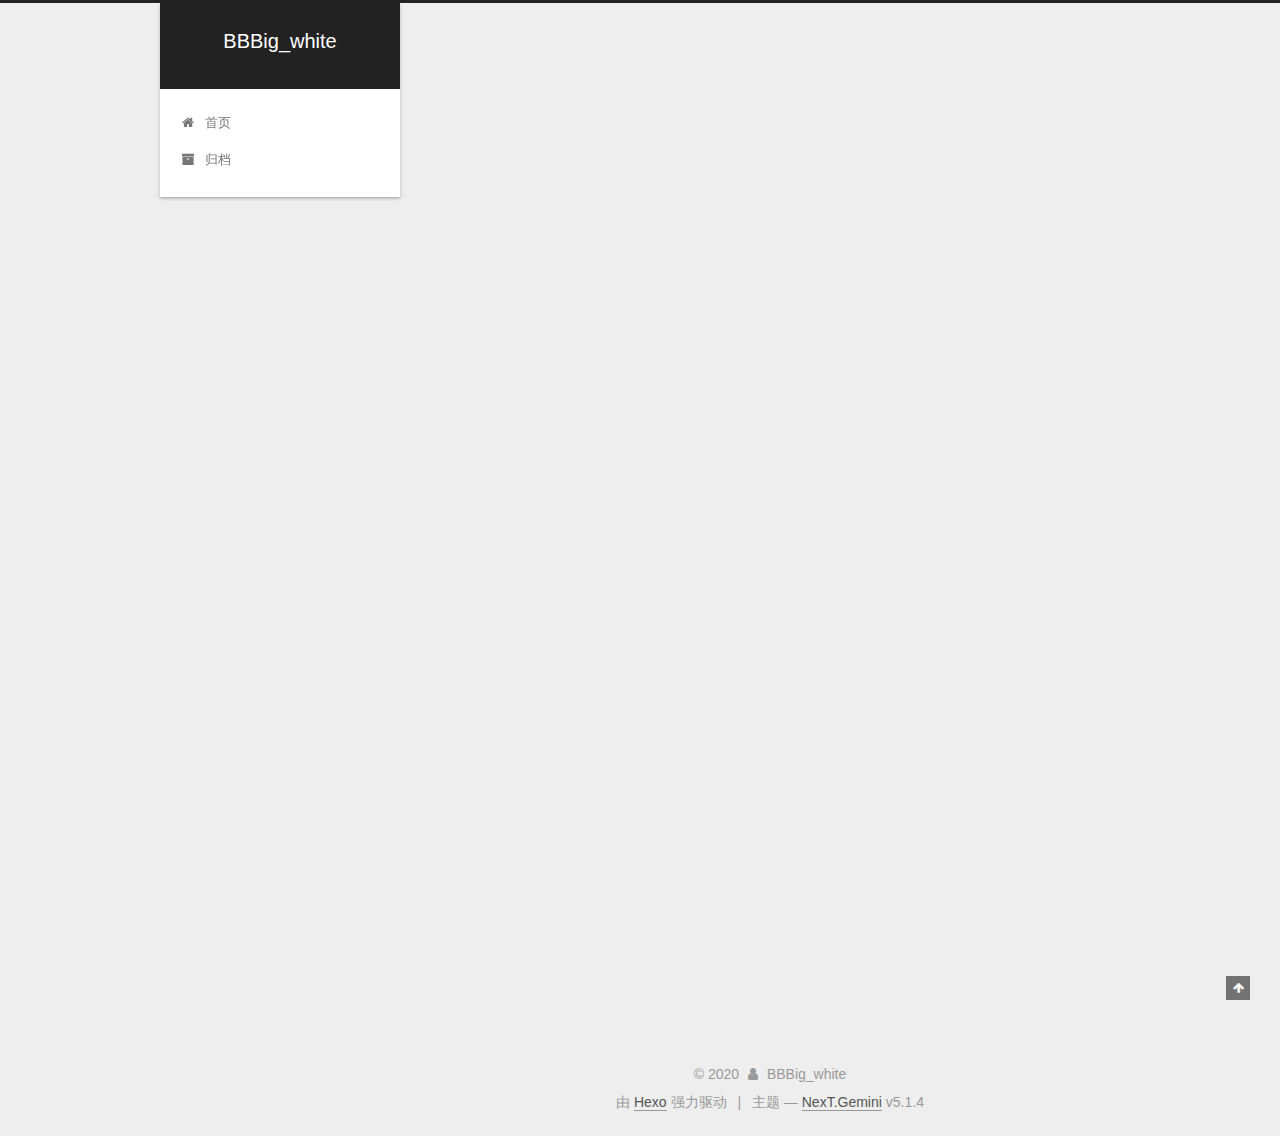
==== commit c489685d: "Site updated: 2020-04-08 22:33:08" ====
--- a/index.html
+++ b/index.html
@@ -5,7 +5,7 @@
   
 
 
-<html class="theme-next muse use-motion" lang="en">
+<html class="theme-next gemini use-motion" lang="zh-Hans">
 <head>
   <meta charset="UTF-8"/>
 <meta http-equiv="X-UA-Compatible" content="IE=edge" />
@@ -79,12 +79,13 @@
 
 
 
+<meta name="description" content="I took the one less traveled by, and then has made all the differences!">
 <meta property="og:type" content="website">
-<meta property="og:title" content="Hexo">
-<meta property="og:url" content="http://yoursite.com/index.html">
-<meta property="og:site_name" content="Hexo">
-<meta property="og:locale" content="en_US">
-<meta property="article:author" content="John Doe">
+<meta property="og:title" content="BBBig_white">
+<meta property="og:url" content="http://big-white.space/index.html">
+<meta property="og:site_name" content="BBBig_white">
+<meta property="og:description" content="I took the one less traveled by, and then has made all the differences!">
+<meta property="article:author" content="BBBig_white">
 <meta name="twitter:card" content="summary">
 
 
@@ -93,7 +94,7 @@
   var NexT = window.NexT || {};
   var CONFIG = {
     root: '/',
-    scheme: 'Muse',
+    scheme: 'Gemini',
     version: '5.1.4',
     sidebar: {"position":"left","display":"post","offset":12,"b2t":false,"scrollpercent":false,"onmobile":false},
     fancybox: true,
@@ -101,7 +102,7 @@
     motion: {"enable":true,"async":false,"transition":{"post_block":"fadeIn","post_header":"slideDownIn","post_body":"slideDownIn","coll_header":"slideLeftIn","sidebar":"slideUpIn"}},
     duoshuo: {
       userId: '0',
-      author: 'Author'
+      author: '博主'
     },
     algolia: {
       applicationID: '',
@@ -115,13 +116,13 @@
 
 
 
-  <link rel="canonical" href="http://yoursite.com/"/>
-
-
-
-
-
-  <title>Hexo</title>
+  <link rel="canonical" href="http://big-white.space/"/>
+
+
+
+
+
+  <title>BBBig_white</title>
   
 
 
@@ -133,7 +134,7 @@
 
 <meta name="generator" content="Hexo 4.2.0"></head>
 
-<body itemscope itemtype="http://schema.org/WebPage" lang="en">
+<body itemscope itemtype="http://schema.org/WebPage" lang="zh-Hans">
 
   
   
@@ -152,7 +153,7 @@
     <div class="custom-logo-site-title">
       <a href="/"  class="brand" rel="start">
         <span class="logo-line-before"><i></i></span>
-        <span class="site-title">Hexo</span>
+        <span class="site-title">BBBig_white</span>
         <span class="logo-line-after"><i></i></span>
       </a>
     </div>
@@ -182,7 +183,7 @@
             
               <i class="menu-item-icon fa fa-fw fa-home"></i> <br />
             
-            Home
+            首页
           </a>
         </li>
       
@@ -192,7 +193,7 @@
             
               <i class="menu-item-icon fa fa-fw fa-archive"></i> <br />
             
-            Archives
+            归档
           </a>
         </li>
       
@@ -229,16 +230,16 @@
   
   
   <div class="post-block">
-    <link itemprop="mainEntityOfPage" href="http://yoursite.com/2020/04/08/hello-world/">
+    <link itemprop="mainEntityOfPage" href="http://big-white.space/2020/04/08/hello-world/">
 
     <span hidden itemprop="author" itemscope itemtype="http://schema.org/Person">
-      <meta itemprop="name" content="John Doe">
+      <meta itemprop="name" content="BBBig_white">
       <meta itemprop="description" content="">
       <meta itemprop="image" content="/images/avatar.gif">
     </span>
 
     <span hidden itemprop="publisher" itemscope itemtype="http://schema.org/Organization">
-      <meta itemprop="name" content="Hexo">
+      <meta itemprop="name" content="BBBig_white">
     </span>
 
     
@@ -258,9 +259,9 @@
                 <i class="fa fa-calendar-o"></i>
               </span>
               
-                <span class="post-meta-item-text">Posted on</span>
+                <span class="post-meta-item-text">发表于</span>
               
-              <time title="Post created" itemprop="dateCreated datePublished" datetime="2020-04-08T16:09:50+08:00">
+              <time title="创建于" itemprop="dateCreated datePublished" datetime="2020-04-08T16:09:50+08:00">
                 2020-04-08
               </time>
             
@@ -383,8 +384,8 @@
         <div class="site-overview">
           <div class="site-author motion-element" itemprop="author" itemscope itemtype="http://schema.org/Person">
             
-              <p class="site-author-name" itemprop="name">John Doe</p>
-              <p class="site-description motion-element" itemprop="description"></p>
+              <p class="site-author-name" itemprop="name">BBBig_white</p>
+              <p class="site-description motion-element" itemprop="description">I took the one less traveled by, and then has made all the differences!</p>
           </div>
 
           <nav class="site-state motion-element">
@@ -395,7 +396,7 @@
                 <a href="/archives/%20%7C%7C%20archive">
               
                   <span class="site-state-item-count">1</span>
-                  <span class="site-state-item-name">posts</span>
+                  <span class="site-state-item-name">日志</span>
                 </a>
               </div>
             
@@ -439,13 +440,13 @@
   <span class="with-love">
     <i class="fa fa-user"></i>
   </span>
-  <span class="author" itemprop="copyrightHolder">John Doe</span>
+  <span class="author" itemprop="copyrightHolder">BBBig_white</span>
 
   
 </div>
 
 
-  <div class="powered-by">Powered by <a class="theme-link" target="_blank" href="https://hexo.io">Hexo</a></div>
+  <div class="powered-by">由 <a class="theme-link" target="_blank" href="https://hexo.io">Hexo</a> 强力驱动</div>
 
 
 
@@ -453,7 +454,7 @@
 
 
 
-  <div class="theme-info">Theme &mdash; <a class="theme-link" target="_blank" href="https://github.com/iissnan/hexo-theme-next">NexT.Muse</a> v5.1.4</div>
+  <div class="theme-info">主题 &mdash; <a class="theme-link" target="_blank" href="https://github.com/iissnan/hexo-theme-next">NexT.Gemini</a> v5.1.4</div>
 
 
 
@@ -553,6 +554,13 @@
   
   
 
+
+  <script type="text/javascript" src="/js/src/affix.js?v=5.1.4"></script>
+
+  <script type="text/javascript" src="/js/src/schemes/pisces.js?v=5.1.4"></script>
+
+
+
   
 
   
--- a/css/main.css
+++ b/css/main.css
@@ -189,7 +189,7 @@
   font-size: 14px;
   line-height: 2;
   color: #555;
-  background: #fff;
+  background: #eee;
 }
 @media (max-width: 767px) {
   body {
@@ -445,7 +445,7 @@
 .header-inner {
   margin: 0 auto;
   padding: 100px 0 70px;
-  width: 700px;
+  width: calc(100% - 252px);
 }
 @media (min-width: 1600px) {
   .container .header-inner {
@@ -457,7 +457,7 @@
 }
 .main-inner {
   margin: 0 auto;
-  width: 700px;
+  width: calc(100% - 252px);
 }
 @media (min-width: 1600px) {
   .container .main-inner {
@@ -474,7 +474,7 @@
 .footer-inner {
   box-sizing: border-box;
   margin: 20px auto;
-  width: 700px;
+  width: calc(100% - 252px);
 }
 @media (min-width: 1600px) {
   .container .footer-inner {
@@ -653,8 +653,8 @@
 @media (min-width: 992px) {
   .full-image.full-image.full-image.full-image {
     max-width: none;
-    width: 110%;
-    margin: 25px -5%;
+    width: 118%;
+    margin: 0 -9%;
   }
 }
 .blockquote-center,
@@ -940,11 +940,11 @@
   display: inline-block;
   padding: 0 20px;
   font-size: 14px;
-  color: #fff;
-  background: #222;
-  border: 2px solid #222;
+  color: #555;
+  background: #fff;
+  border: 2px solid #555;
   text-decoration: none;
-  border-radius: 0;
+  border-radius: 2px;
   transition-property: background-color;
   transition-duration: 0.2s;
   transition-timing-function: ease-in-out;
@@ -953,8 +953,8 @@
 }
 .btn:hover {
   border-color: #222;
-  color: #222;
-  background: #fff;
+  color: #fff;
+  background: #222;
 }
 .btn +.btn {
   margin: 0 0 8px 8px;
@@ -1066,7 +1066,7 @@
   width: 24px;
   background: #222;
   font-size: 12px;
-  opacity: 1;
+  opacity: 0.6;
   color: #fff;
   cursor: pointer;
   text-align: center;
@@ -1087,7 +1087,7 @@
   }
 }
 .back-to-top.back-to-top-on {
-  bottom: 19px;
+  bottom: 30px;
 }
 .header {
   background: transparent;
@@ -1136,7 +1136,7 @@
 .site-subtitle {
   margin-top: 10px;
   font-size: 13px;
-  color: #999;
+  color: #ddd;
 }
 .use-motion .brand {
   opacity: 0;
@@ -1209,7 +1209,8 @@
   transition-timing-function: ease-in-out;
   transition-delay: 0s;
 }
-.menu .menu-item a:hover {
+.menu .menu-item a:hover,
+.menu-item-active a {
   border-bottom-color: #222;
 }
 .menu .menu-item .fa {
@@ -1738,20 +1739,20 @@
   display: block;
   margin: 0 auto;
   padding: 2px;
-  max-width: 96px;
+  max-width: 120px;
   height: auto;
-  border: 2px solid #333;
+  border: 1px solid #eee;
 }
 .site-author-name {
-  margin: 5px 0 0;
+  margin: 0;
   text-align: center;
-  color: #f5f5f5;
-  font-weight: normal;
+  color: #222;
+  font-weight: 600;
 }
 .site-description {
-  margin-top: 5px;
+  margin-top: 0;
   text-align: center;
-  font-size: 14px;
+  font-size: 13px;
   color: #999;
 }
 .site-state {
@@ -1763,7 +1764,7 @@
 .site-state-item {
   display: inline-block;
   padding: 0 15px;
-  border-left: 1px solid #333;
+  border-left: 1px solid #eee;
 }
 .site-state-item:first-child {
   border-left: none;
@@ -1776,11 +1777,11 @@
   text-align: center;
   color: inherit;
   font-weight: 600;
-  font-size: 18px;
+  font-size: 16px;
 }
 .site-state-item-name {
   font-size: 13px;
-  color: inherit;
+  color: #999;
 }
 .feed-link {
   margin-top: 20px;
@@ -1822,7 +1823,7 @@
   width: 4px;
   height: 4px;
   border-radius: 50%;
-  background: #ff1ddb;
+  background: #c3bd1a;
 }
 .links-of-blogroll {
   font-size: 13px;
@@ -1860,7 +1861,7 @@
   color: #555;
 }
 .sidebar-nav li:hover {
-  color: #f5f5f5;
+  color: #fc6423;
 }
 .page-post-detail .sidebar-nav-toc {
   padding: 0 5px;
@@ -1869,11 +1870,11 @@
   margin-left: 10px;
 }
 .sidebar-nav .sidebar-nav-active {
-  color: #87daff;
-  border-bottom-color: #87daff;
+  color: #fc6423;
+  border-bottom-color: #fc6423;
 }
 .sidebar-nav .sidebar-nav-active:hover {
-  color: #87daff;
+  color: #fc6423;
 }
 .sidebar-panel {
   display: none;
@@ -1906,12 +1907,12 @@
   transition-timing-function: ease-in-out;
   transition-delay: 0s;
   transition-property: all;
-  color: #999;
-  border-bottom-color: #555;
+  color: #666;
+  border-bottom-color: #ccc;
 }
 .post-toc ol a:hover {
-  color: #ccc;
-  border-bottom-color: #ccc;
+  color: #000;
+  border-bottom-color: #000;
 }
 .post-toc .nav-item {
   overflow: hidden;
@@ -1933,14 +1934,14 @@
   display: block;
 }
 .post-toc .nav .active > a {
-  color: #87daff;
-  border-bottom-color: #87daff;
+  color: #fc6423;
+  border-bottom-color: #fc6423;
 }
 .post-toc .nav .active-current > a {
-  color: #87daff;
+  color: #fc6423;
 }
 .post-toc .nav .active-current > a:hover {
-  color: #87daff;
+  color: #fc6423;
 }
 .footer {
   font-size: 14px;
@@ -2580,83 +2581,543 @@
   }
 }
 .page-post-detail .sidebar-toggle-line {
-  background: #87daff;
+  background: #fc6423;
 }
 .page-post-detail .comments {
   overflow: hidden;
 }
-@media (max-width: 767px) {
-  .header-inner,
-  .container .main-inner,
+.header {
+  position: relative;
+  margin: 0 auto;
+  width: 75%;
+}
+@media (min-width: 768px) and (max-width: 991px) {
+  .header {
+    width: auto;
+  }
+}
+@media (max-width: 767px) {
+  .header {
+    width: auto;
+  }
+}
+.header-inner {
+  position: absolute;
+  top: 0;
+  overflow: hidden;
+  padding: 0;
+  width: 240px;
+  background: #fff;
+  box-shadow: 0 2px 2px 0 rgba(0,0,0,0.12), 0 3px 1px -2px rgba(0,0,0,0.06), 0 1px 5px 0 rgba(0,0,0,0.12);
+  border-radius: initial;
+}
+@media (min-width: 1600px) {
+  .container .header-inner {
+    width: 240px;
+  }
+}
+@media (min-width: 768px) and (max-width: 991px) {
+  .header-inner {
+    position: relative;
+    width: auto;
+    border-radius: initial;
+  }
+}
+@media (max-width: 767px) {
+  .header-inner {
+    position: relative;
+    width: auto;
+    border-radius: initial;
+  }
+}
+.main:before,
+.main:after {
+  content: " ";
+  display: table;
+}
+.main:after {
+  clear: both;
+}
+@media (min-width: 768px) and (max-width: 991px) {
+  .main {
+    padding-bottom: 100px;
+  }
+}
+@media (max-width: 767px) {
+  .main {
+    padding-bottom: 100px;
+  }
+}
+.container .main-inner {
+  width: 75%;
+}
+@media (min-width: 768px) and (max-width: 991px) {
+  .container .main-inner {
+    width: auto;
+  }
+}
+@media (max-width: 767px) {
+  .container .main-inner {
+    width: auto;
+  }
+}
+.content-wrap {
+  float: right;
+  box-sizing: border-box;
+  padding: 40px;
+  width: calc(100% - 252px);
+  background: #fff;
+  min-height: 700px;
+  box-shadow: 0 2px 2px 0 rgba(0,0,0,0.12), 0 3px 1px -2px rgba(0,0,0,0.06), 0 1px 5px 0 rgba(0,0,0,0.12);
+  border-radius: initial;
+}
+@media (min-width: 768px) and (max-width: 991px) {
+  .content-wrap {
+    width: 100%;
+    padding: 20px;
+    border-radius: initial;
+  }
+}
+@media (max-width: 767px) {
+  .content-wrap {
+    width: 100%;
+    padding: 20px;
+    min-height: auto;
+    border-radius: initial;
+  }
+}
+.sidebar {
+  position: static;
+  float: left;
+  margin-top: 300px;
+  width: 240px;
+  background: #eee;
+  box-shadow: none;
+}
+@media (min-width: 768px) and (max-width: 991px) {
+  .sidebar {
+    display: none;
+  }
+}
+@media (max-width: 767px) {
+  .sidebar {
+    display: none;
+  }
+}
+.sidebar-toggle {
+  display: none;
+}
+.footer-inner {
+  width: 75%;
+  padding-left: 260px;
+}
+@media (min-width: 768px) and (max-width: 991px) {
   .footer-inner {
     width: auto;
-  }
-}
-embed {
-  display: block;
-  margin: 0px auto 25px auto;
-}
-.custom-logo .site-meta-headline {
-  text-align: center;
-}
-.custom-logo .brand {
+    padding-left: 0 !important;
+    padding-right: 0 !important;
+  }
+}
+@media (max-width: 767px) {
+  .footer-inner {
+    width: auto;
+    padding-left: 0 !important;
+    padding-right: 0 !important;
+  }
+}
+.sidebar-position-right .header-inner {
+  right: 0;
+}
+.sidebar-position-right .content-wrap {
+  float: left;
+}
+.sidebar-position-right .sidebar {
+  float: right;
+}
+.sidebar-position-right .footer-inner {
+  padding-left: 0;
+  padding-right: 260px;
+}
+.site-brand-wrapper {
+  position: relative;
+}
+.site-meta {
+  padding: 20px 0;
+  color: #fff;
+  background: #222;
+}
+@media (min-width: 768px) and (max-width: 991px) {
+  .site-meta {
+    box-shadow: 0 0 16px rgba(0,0,0,0.5);
+  }
+}
+@media (max-width: 767px) {
+  .site-meta {
+    box-shadow: 0 0 16px rgba(0,0,0,0.5);
+  }
+}
+.brand {
+  padding: 0;
   background: none;
 }
-.custom-logo .site-title {
-  margin: 10px auto 0;
-  font-size: 24px;
-  color: #222;
-}
-.custom-logo .site-title a {
-  border: none;
-}
-.custom-logo-image {
-  margin: 0 auto;
-  padding: 5px;
-  max-width: 150px;
-  background: #fff;
-}
-@media (max-width: 767px) {
-  .site-nav {
-    position: absolute;
-    left: 0;
-    top: 52px;
-    margin: 0;
-    width: 100%;
-    padding: 0;
-    background: #fff;
-    border-bottom: 1px solid #ddd;
-    z-index: 1030;
-  }
-}
-@media (max-width: 767px) {
-  .menu {
-    text-align: left;
-  }
-}
-@media (max-width: 767px) {
-  .menu .menu-item {
-    display: block;
-    margin: 0 10px;
-    vertical-align: top;
-  }
-}
-@media (max-width: 767px) {
-  .menu .menu-item br {
-    display: none;
-  }
-}
-@media (max-width: 767px) {
-  .menu .menu-item a {
-    padding: 5px 10px;
-  }
-}
-.menu .menu-item .fa {
-  margin-right: 0;
+.brand:hover {
+  color: #fff;
+}
+.site-subtitle {
+  margin: 10px 10px 0;
+  font-weight: initial;
 }
 .site-search form {
   display: none;
 }
+.site-nav {
+  border-top: none;
+}
+@media (min-width: 768px) and (max-width: 991px) {
+  .site-nav {
+    display: none !important;
+  }
+}
+@media (min-width: 768px) and (max-width: 991px) {
+  .site-nav-on {
+    display: block !important;
+  }
+}
+.menu .menu-item {
+  display: block;
+  margin: 0;
+}
+.menu .menu-item a {
+  position: relative;
+  box-sizing: border-box;
+  padding: 5px 20px;
+  text-align: left;
+  line-height: inherit;
+  transition-property: background-color;
+  transition-duration: 0.2s;
+  transition-timing-function: ease-in-out;
+  transition-delay: 0s;
+}
+.menu .menu-item a:hover,
+.menu-item-active a {
+  background: #f9f9f9;
+  border-bottom-color: #fff;
+}
+.menu .menu-item br {
+  display: none;
+}
+.menu-item-active a:after {
+  content: " ";
+  position: absolute;
+  top: 50%;
+  margin-top: -3px;
+  right: 15px;
+  width: 6px;
+  height: 6px;
+  border-radius: 50%;
+  background-color: #bbb;
+}
+.btn-bar {
+  background-color: #fff;
+}
+.site-nav-toggle {
+  left: 20px;
+  top: 50%;
+  -webkit-transform: translateY(-50%);
+  -webkit-transform: translateY(-50%);
+  -moz-transform: translateY(-50%);
+  -ms-transform: translateY(-50%);
+  -o-transform: translateY(-50%);
+  transform: translateY(-50%);
+}
+@media (min-width: 768px) and (max-width: 991px) {
+  .site-nav-toggle {
+    display: block;
+  }
+}
+.use-motion .sidebar .motion-element {
+  opacity: 1;
+}
+.sidebar {
+  margin-left: -100%;
+  right: auto;
+  bottom: auto;
+  -webkit-transform: none;
+}
+.sidebar-inner {
+  box-sizing: border-box;
+  width: 240px;
+  color: #555;
+  background: #fff;
+  box-shadow: 0 2px 2px 0 rgba(0,0,0,0.12), 0 3px 1px -2px rgba(0,0,0,0.06), 0 1px 5px 0 rgba(0,0,0,0.12), 0 -1px 0.5px 0 rgba(0,0,0,0.09);
+  border-radius: initial;
+  opacity: 0;
+}
+.sidebar-inner.affix {
+  position: fixed;
+  top: 12px;
+}
+.sidebar-inner.affix-bottom {
+  position: absolute;
+}
+.site-overview {
+  text-align: left;
+}
+.site-author:before,
+.site-author:after {
+  content: " ";
+  display: table;
+}
+.site-author:after {
+  clear: both;
+}
+.sidebar a {
+  color: #555;
+}
+.sidebar a:hover {
+  color: #222;
+}
+.site-state-item {
+  padding: 0 10px;
+}
+.links-of-author-item a:before {
+  display: none;
+}
+.links-of-author-item a {
+  border-bottom: none;
+  text-decoration: underline;
+}
+.feed-link {
+  border-top: 1px dotted #ccc;
+  border-bottom: 1px dotted #ccc;
+  text-align: center;
+}
+.feed-link a {
+  display: block;
+  color: #fc6423;
+  border: none;
+}
+.feed-link a:hover {
+  background: none;
+  color: #e34603;
+}
+.feed-link a:hover i {
+  color: #e34603;
+}
+.links-of-author {
+  display: flex;
+  flex-wrap: wrap;
+  justify-content: center;
+}
+.links-of-author-item {
+  margin: 5px 0 0;
+  width: 50%;
+}
+.links-of-author-item a {
+  max-width: 216px;
+  box-sizing: border-box;
+  display: inline-block;
+  margin-right: 0;
+  margin-bottom: 0;
+  padding: 0 5px;
+  overflow: hidden;
+  white-space: nowrap;
+  text-overflow: ellipsis;
+}
+.links-of-author-item a {
+  display: block;
+  text-decoration: none;
+}
+.links-of-author-item a:hover {
+  border-radius: 4px;
+  background: #eee;
+}
+.links-of-author-item .fa {
+  margin-right: 2px;
+  font-size: 16px;
+}
+.links-of-author-item .fa-globe {
+  font-size: 15px;
+}
+.links-of-blogroll {
+  text-align: center;
+  margin-top: 20px;
+  padding: 3px 0 0;
+  border-top: 1px dotted #ccc;
+}
+.links-of-blogroll-title {
+  margin-top: 0;
+}
+.links-of-blogroll-item {
+  padding: 0;
+}
+.links-of-blogroll-inline:before,
+.links-of-blogroll-inline:after {
+  content: " ";
+  display: table;
+}
+.links-of-blogroll-inline:after {
+  clear: both;
+}
 .links-of-blogroll-inline .links-of-blogroll-item {
-  display: inline-block;
-}
+  margin: 5px 0 0;
+  width: 50%;
+  display: inline-block;
+  width: unset;
+}
+.links-of-blogroll-inline .links-of-blogroll-item a {
+  max-width: 216px;
+  box-sizing: border-box;
+  display: inline-block;
+  margin-right: 0;
+  margin-bottom: 0;
+  padding: 0 5px;
+  overflow: hidden;
+  white-space: nowrap;
+  text-overflow: ellipsis;
+}
+.content-wrap {
+  padding: initial;
+  background: initial;
+  box-shadow: initial;
+  border-radius: initial;
+}
+.post-block {
+  padding: 40px;
+  background: #fff;
+  box-shadow: 0 2px 2px 0 rgba(0,0,0,0.12), 0 3px 1px -2px rgba(0,0,0,0.06), 0 1px 5px 0 rgba(0,0,0,0.12);
+  border-radius: initial;
+}
+#posts > article + article .post-block {
+  margin-top: 12px;
+  box-shadow: 0 2px 2px 0 rgba(0,0,0,0.12), 0 3px 1px -2px rgba(0,0,0,0.06), 0 1px 5px 0 rgba(0,0,0,0.12), 0 -1px 0.5px 0 rgba(0,0,0,0.09);
+  border-radius: initial;
+}
+.comments {
+  padding: 40px;
+  margin: initial;
+  margin-top: 12px;
+  background: #fff;
+  box-shadow: 0 2px 2px 0 rgba(0,0,0,0.12), 0 3px 1px -2px rgba(0,0,0,0.06), 0 1px 5px 0 rgba(0,0,0,0.12), 0 -1px 0.5px 0 rgba(0,0,0,0.09);
+  border-radius: initial;
+}
+.posts-expand {
+  padding-top: initial;
+}
+.post-nav-divider {
+  width: 4%;
+}
+.post-nav-item {
+  width: 48%;
+}
+.post-eof,
+.post-spread {
+  display: none !important;
+}
+.pagination {
+  margin: 12px 0 0;
+  border-top: initial;
+  background: #fff;
+  box-shadow: 0 2px 2px 0 rgba(0,0,0,0.12), 0 3px 1px -2px rgba(0,0,0,0.06), 0 1px 5px 0 rgba(0,0,0,0.12), 0 -1px 0.5px 0 rgba(0,0,0,0.09);
+  border-radius: initial;
+  padding: 10px 0 10px;
+}
+.pagination .prev,
+.pagination .next,
+.pagination .page-number {
+  margin-bottom: initial;
+  top: initial;
+}
+.main {
+  padding-bottom: initial;
+}
+.footer {
+  bottom: auto;
+}
+.post-header h1,
+.post-header h2 {
+  margin: initial;
+}
+.posts-expand .post-title-link {
+  line-height: inherit;
+}
+.posts-expand .post-title {
+  font-size: 1.7em;
+}
+.post-body h1 {
+  font-size: 1.6em;
+  border-bottom: 1px solid #eee;
+}
+.post-body h2 {
+  font-size: 1.45em;
+  border-bottom: 1px solid #eee;
+}
+.post-body h3 {
+  font-size: 1.3em;
+  border-bottom: 1px dotted #eee;
+}
+.post-body h4 {
+  font-size: 1.2em;
+}
+.post-body h5 {
+  font-size: 1.07em;
+}
+.post-body h6 {
+  font-size: 1.03em;
+}
+@media (min-width: 768px) and (max-width: 991px) {
+  .content-wrap {
+    padding: 10px;
+  }
+  .posts-expand {
+    margin: initial;
+  }
+  .posts-expand .post-button {
+    margin-top: 20px;
+  }
+  .post-block {
+    padding: 20px;
+    box-shadow: 0 2px 2px 0 rgba(0,0,0,0.12), 0 3px 1px -2px rgba(0,0,0,0.06), 0 1px 5px 0 rgba(0,0,0,0.12), 0 -1px 0.5px 0 rgba(0,0,0,0.09);
+    border-radius: initial;
+  }
+  #posts > article + article .post-block {
+    margin-top: 10px;
+  }
+  .comments {
+    margin-top: 10px;
+    padding: 10px 20px;
+  }
+  .pagination {
+    margin: 10px 0 0;
+  }
+}
+@media (max-width: 767px) {
+  .content-wrap {
+    padding: 8px;
+  }
+  .posts-expand {
+    margin: initial;
+  }
+  .posts-expand .post-button {
+    margin-top: 12px;
+  }
+  .posts-expand img {
+    padding: initial !important;
+  }
+  .post-block {
+    padding: 12px;
+    min-height: auto;
+    box-shadow: 0 2px 2px 0 rgba(0,0,0,0.12), 0 3px 1px -2px rgba(0,0,0,0.06), 0 1px 5px 0 rgba(0,0,0,0.12), 0 -1px 0.5px 0 rgba(0,0,0,0.09);
+    border-radius: initial;
+  }
+  #posts > article + article .post-block {
+    margin-top: 8px;
+  }
+  .comments {
+    margin-top: 8px;
+    padding: 0 12px;
+  }
+  .pagination {
+    margin: 8px 0 0;
+  }
+}
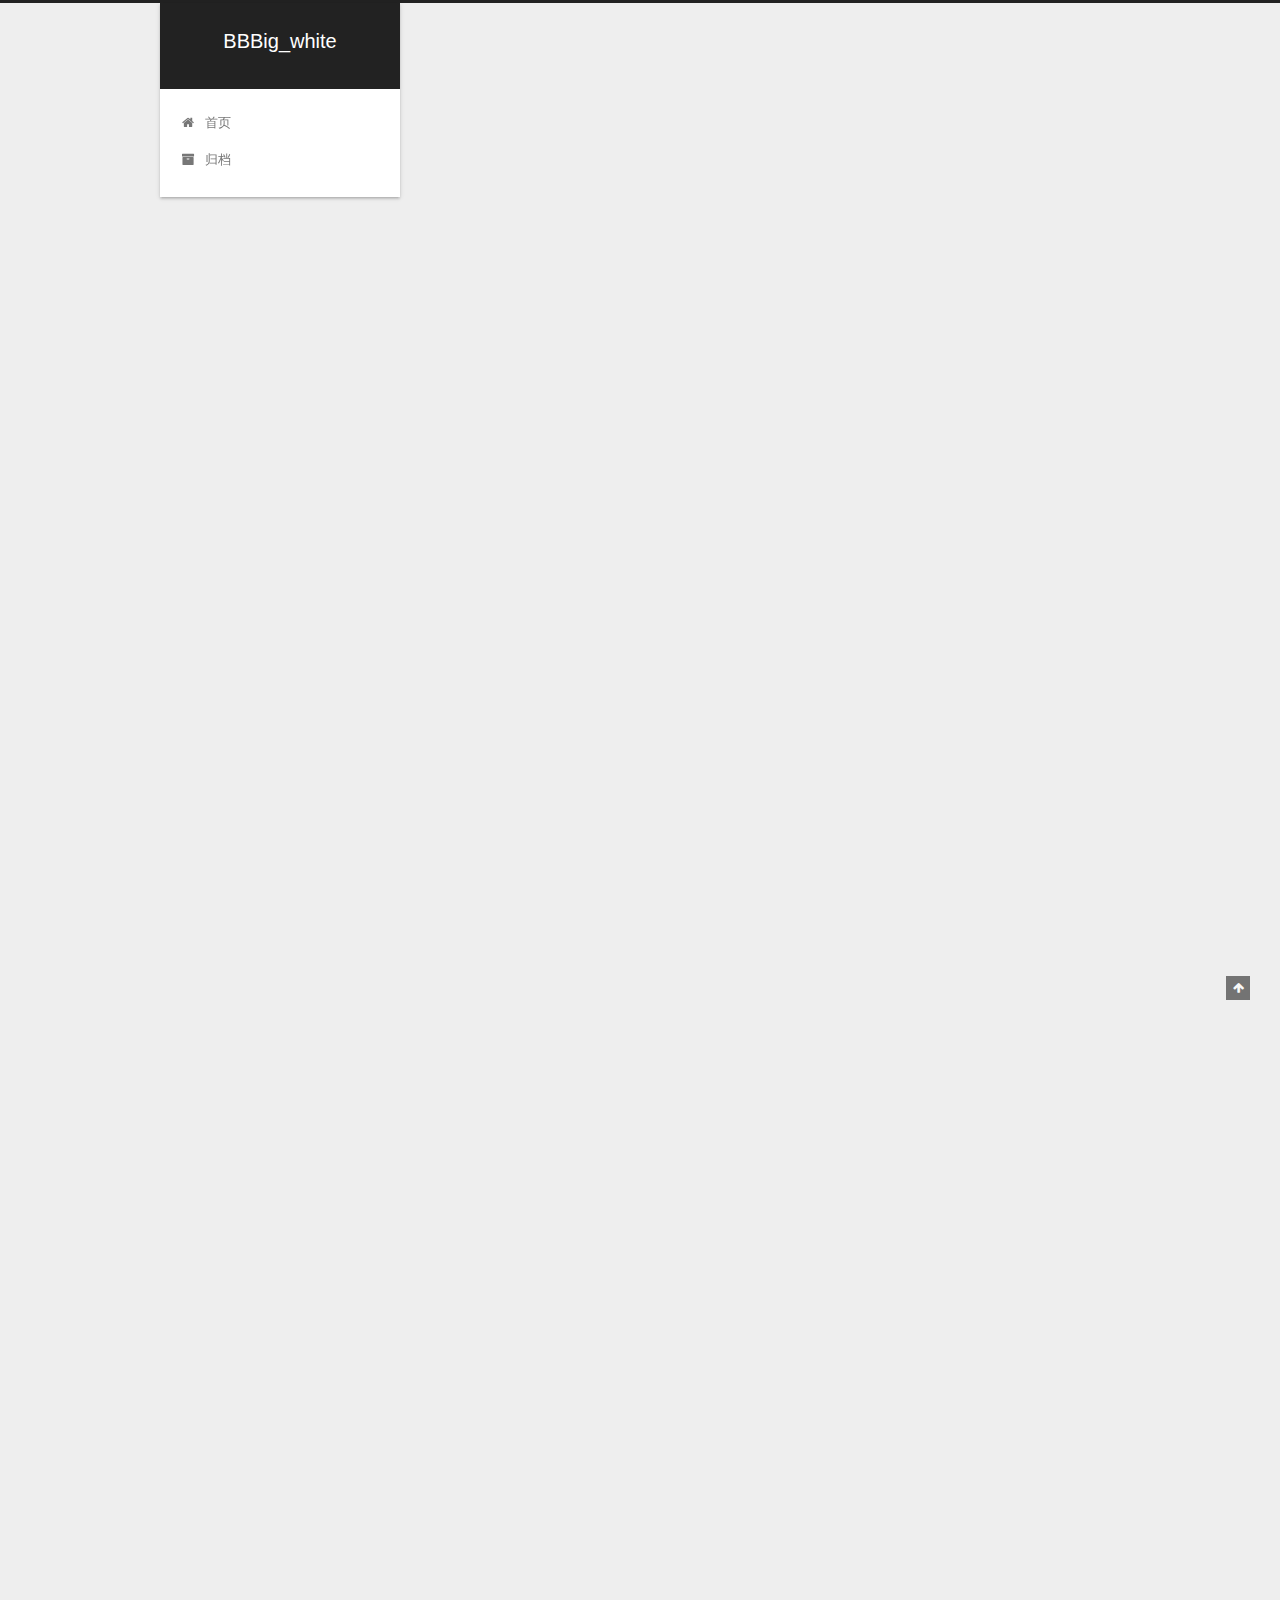
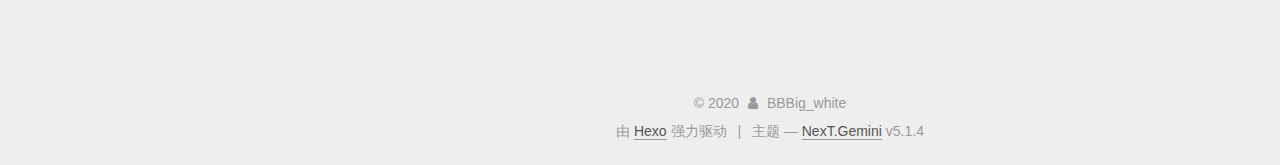
==== commit 78f15f43: "Site updated: 2020-06-25 15:43:02" ====
--- a/index.html
+++ b/index.html
@@ -230,6 +230,254 @@
   
   
   <div class="post-block">
+    <link itemprop="mainEntityOfPage" href="http://big-white.space/2020/06/25/Linux%E5%90%AF%E5%8A%A8GUI/">
+
+    <span hidden itemprop="author" itemscope itemtype="http://schema.org/Person">
+      <meta itemprop="name" content="BBBig_white">
+      <meta itemprop="description" content="">
+      <meta itemprop="image" content="/images/avatar.gif">
+    </span>
+
+    <span hidden itemprop="publisher" itemscope itemtype="http://schema.org/Organization">
+      <meta itemprop="name" content="BBBig_white">
+    </span>
+
+    
+      <header class="post-header">
+
+        
+        
+          <h1 class="post-title" itemprop="name headline">
+                
+                <a class="post-title-link" href="/2020/06/25/Linux%E5%90%AF%E5%8A%A8GUI/" itemprop="url">Linux启动GUI</a></h1>
+        
+
+        <div class="post-meta">
+          <span class="post-time">
+            
+              <span class="post-meta-item-icon">
+                <i class="fa fa-calendar-o"></i>
+              </span>
+              
+                <span class="post-meta-item-text">发表于</span>
+              
+              <time title="创建于" itemprop="dateCreated datePublished" datetime="2020-06-25T15:00:00+08:00">
+                2020-06-25
+              </time>
+            
+
+            
+
+            
+          </span>
+
+          
+
+          
+            
+          
+
+          
+          
+
+          
+
+          
+
+          
+
+        </div>
+      </header>
+    
+
+    
+    
+    
+    <div class="post-body" itemprop="articleBody">
+
+      
+      
+
+      
+        
+          在Linux上启动xclock
+          <!--noindex-->
+          <div class="post-button text-center">
+            <a class="btn" href="/2020/06/25/Linux%E5%90%AF%E5%8A%A8GUI/">
+              阅读全文 &raquo;
+            </a>
+          </div>
+          <!--/noindex-->
+        
+      
+    </div>
+    
+    
+    
+
+    
+
+    
+
+    
+
+    <footer class="post-footer">
+      
+
+      
+
+      
+
+      
+      
+        <div class="post-eof"></div>
+      
+    </footer>
+  </div>
+  
+  
+  
+  </article>
+
+
+    
+      
+
+  
+
+  
+  
+  
+
+  <article class="post post-type-normal" itemscope itemtype="http://schema.org/Article">
+  
+  
+  
+  <div class="post-block">
+    <link itemprop="mainEntityOfPage" href="http://big-white.space/2020/04/08/First-Blog/">
+
+    <span hidden itemprop="author" itemscope itemtype="http://schema.org/Person">
+      <meta itemprop="name" content="BBBig_white">
+      <meta itemprop="description" content="">
+      <meta itemprop="image" content="/images/avatar.gif">
+    </span>
+
+    <span hidden itemprop="publisher" itemscope itemtype="http://schema.org/Organization">
+      <meta itemprop="name" content="BBBig_white">
+    </span>
+
+    
+      <header class="post-header">
+
+        
+        
+          <h1 class="post-title" itemprop="name headline">
+                
+                <a class="post-title-link" href="/2020/04/08/First-Blog/" itemprop="url">First Blog</a></h1>
+        
+
+        <div class="post-meta">
+          <span class="post-time">
+            
+              <span class="post-meta-item-icon">
+                <i class="fa fa-calendar-o"></i>
+              </span>
+              
+                <span class="post-meta-item-text">发表于</span>
+              
+              <time title="创建于" itemprop="dateCreated datePublished" datetime="2020-04-08T22:59:56+08:00">
+                2020-04-08
+              </time>
+            
+
+            
+
+            
+          </span>
+
+          
+
+          
+            
+          
+
+          
+          
+
+          
+
+          
+
+          
+
+        </div>
+      </header>
+    
+
+    
+    
+    
+    <div class="post-body" itemprop="articleBody">
+
+      
+      
+
+      
+        
+          新的尝试，新的开始，新的追寻！
+          <!--noindex-->
+          <div class="post-button text-center">
+            <a class="btn" href="/2020/04/08/First-Blog/">
+              阅读全文 &raquo;
+            </a>
+          </div>
+          <!--/noindex-->
+        
+      
+    </div>
+    
+    
+    
+
+    
+
+    
+
+    
+
+    <footer class="post-footer">
+      
+
+      
+
+      
+
+      
+      
+        <div class="post-eof"></div>
+      
+    </footer>
+  </div>
+  
+  
+  
+  </article>
+
+
+    
+      
+
+  
+
+  
+  
+  
+
+  <article class="post post-type-normal" itemscope itemtype="http://schema.org/Article">
+  
+  
+  
+  <div class="post-block">
     <link itemprop="mainEntityOfPage" href="http://big-white.space/2020/04/08/hello-world/">
 
     <span hidden itemprop="author" itemscope itemtype="http://schema.org/Person">
@@ -384,6 +632,10 @@
         <div class="site-overview">
           <div class="site-author motion-element" itemprop="author" itemscope itemtype="http://schema.org/Person">
             
+              <img class="site-author-image" itemprop="image"
+                src="/images/avatar.gif"
+                alt="BBBig_white" />
+            
               <p class="site-author-name" itemprop="name">BBBig_white</p>
               <p class="site-description motion-element" itemprop="description">I took the one less traveled by, and then has made all the differences!</p>
           </div>
@@ -395,7 +647,7 @@
               
                 <a href="/archives/%20%7C%7C%20archive">
               
-                  <span class="site-state-item-count">1</span>
+                  <span class="site-state-item-count">3</span>
                   <span class="site-state-item-name">日志</span>
                 </a>
               </div>
@@ -403,6 +655,15 @@
 
             
 
+            
+              
+              
+              <div class="site-state-item site-state-tags">
+                
+                  <span class="site-state-item-count">3</span>
+                  <span class="site-state-item-name">标签</span>
+                
+              </div>
             
 
           </nav>
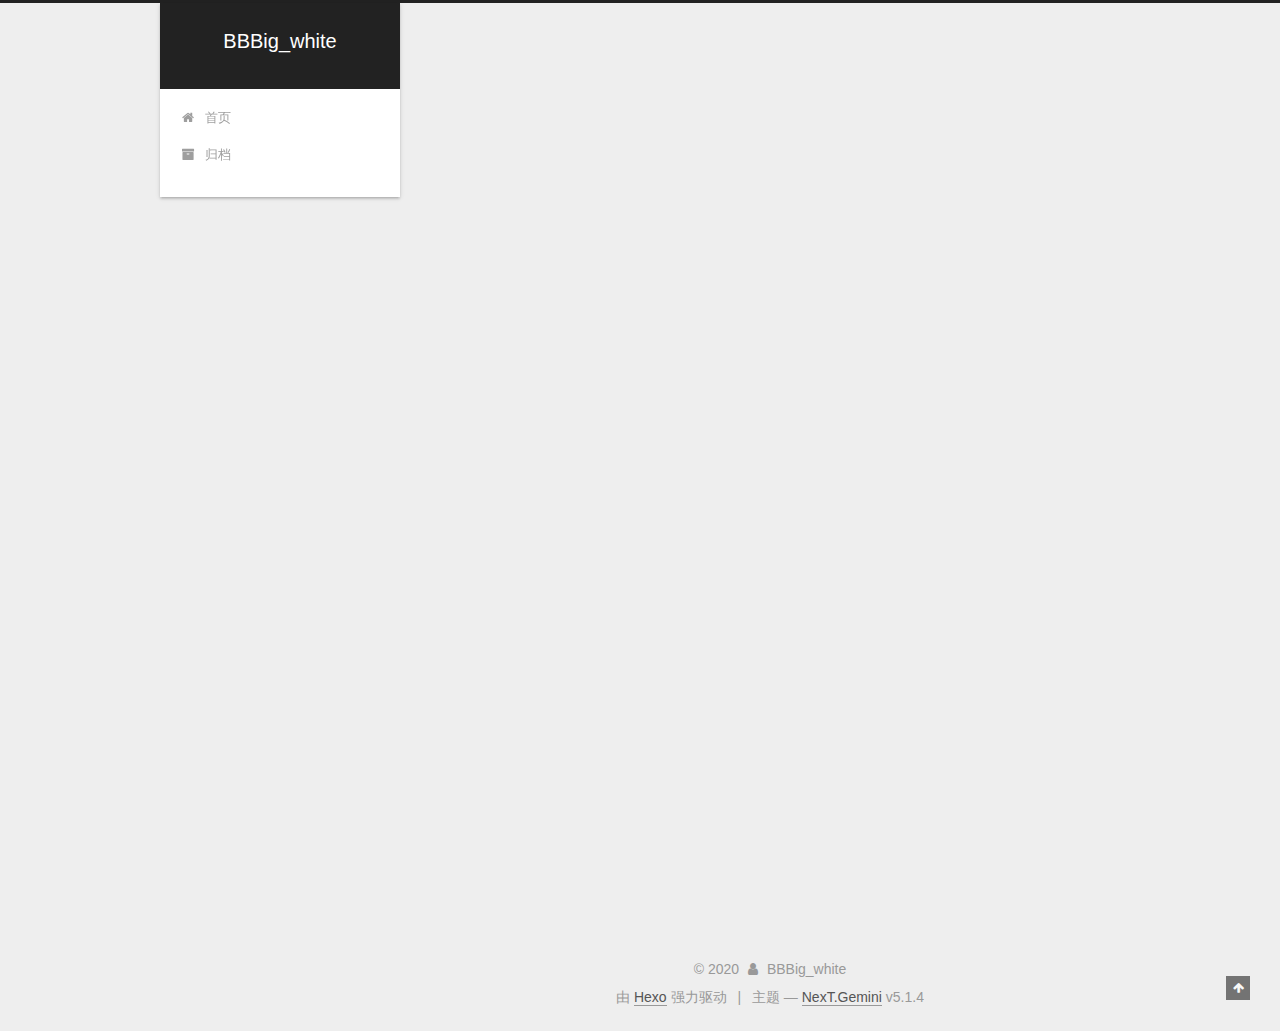
==== commit eab0cee0: "Site updated: 2020-06-25 15:57:55" ====
--- a/index.html
+++ b/index.html
@@ -548,22 +548,14 @@
 
       
         
-          
-            <p>Welcome to <a href="https://hexo.io/" target="_blank" rel="noopener">Hexo</a>! This is your very first post. Check <a href="https://hexo.io/docs/" target="_blank" rel="noopener">documentation</a> for more info. If you get any problems when using Hexo, you can find the answer in <a href="https://hexo.io/docs/troubleshooting.html" target="_blank" rel="noopener">troubleshooting</a> or you can ask me on <a href="https://github.com/hexojs/hexo/issues" target="_blank" rel="noopener">GitHub</a>.</p>
-<h2 id="Quick-Start"><a href="#Quick-Start" class="headerlink" title="Quick Start"></a>Quick Start</h2><h3 id="Create-a-new-post"><a href="#Create-a-new-post" class="headerlink" title="Create a new post"></a>Create a new post</h3><figure class="highlight bash"><table><tr><td class="gutter"><pre><span class="line">1</span><br></pre></td><td class="code"><pre><span class="line">$ hexo new <span class="string">"My New Post"</span></span><br></pre></td></tr></table></figure>
-
-<p>More info: <a href="https://hexo.io/docs/writing.html" target="_blank" rel="noopener">Writing</a></p>
-<h3 id="Run-server"><a href="#Run-server" class="headerlink" title="Run server"></a>Run server</h3><figure class="highlight bash"><table><tr><td class="gutter"><pre><span class="line">1</span><br></pre></td><td class="code"><pre><span class="line">$ hexo server</span><br></pre></td></tr></table></figure>
-
-<p>More info: <a href="https://hexo.io/docs/server.html" target="_blank" rel="noopener">Server</a></p>
-<h3 id="Generate-static-files"><a href="#Generate-static-files" class="headerlink" title="Generate static files"></a>Generate static files</h3><figure class="highlight bash"><table><tr><td class="gutter"><pre><span class="line">1</span><br></pre></td><td class="code"><pre><span class="line">$ hexo generate</span><br></pre></td></tr></table></figure>
-
-<p>More info: <a href="https://hexo.io/docs/generating.html" target="_blank" rel="noopener">Generating</a></p>
-<h3 id="Deploy-to-remote-sites"><a href="#Deploy-to-remote-sites" class="headerlink" title="Deploy to remote sites"></a>Deploy to remote sites</h3><figure class="highlight bash"><table><tr><td class="gutter"><pre><span class="line">1</span><br></pre></td><td class="code"><pre><span class="line">$ hexo deploy</span><br></pre></td></tr></table></figure>
-
-<p>More info: <a href="https://hexo.io/docs/one-command-deployment.html" target="_blank" rel="noopener">Deployment</a></p>
-
-          
+          <p>Welcome
+          <!--noindex-->
+          <div class="post-button text-center">
+            <a class="btn" href="/2020/04/08/hello-world/#more" rel="contents">
+              阅读全文 &raquo;
+            </a>
+          </div>
+          <!--/noindex-->
         
       
     </div>
